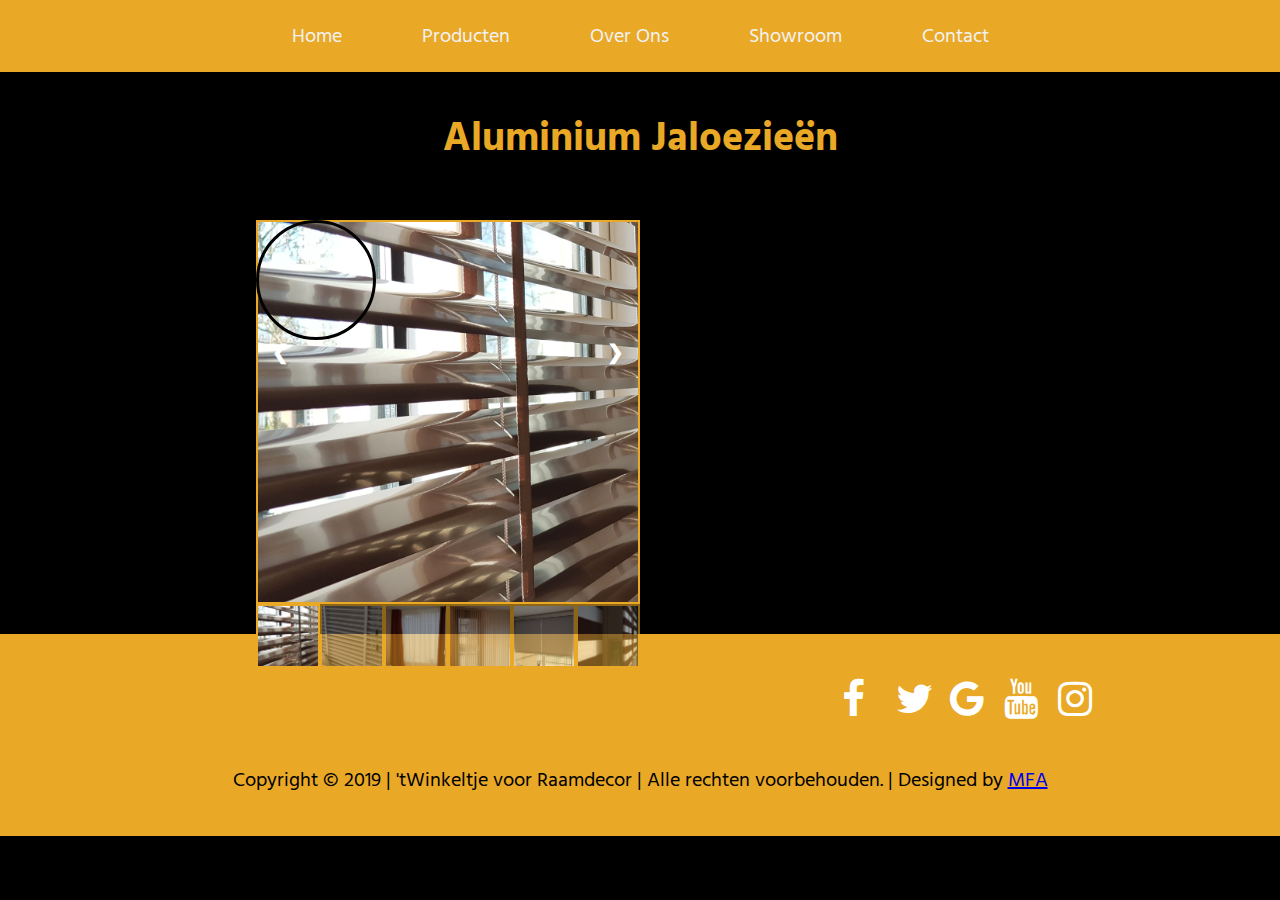
==== producten.html @ 0f5f35f3 "Update producten.html" ====
<!DOCTYPE html>
<html lang="nl">
<head>
  
  <meta charset="UTF-8" />
  <meta name="viewport" content="width=device-width, initial-scale=1">
  <meta name="keywords" content="twinkeltje, gordijnen, jaloezieen, raamdecor, raamdecoratie,">
  <meta name="description" content="Wij zijn een bedrijf met vele jaren ervaring in alle soorten raamdecoratie! Kom en bezoek onze showroom. Adres Ridderhof 86, 2981 ET te Ridderkerk">
  <!-- 
  <meta http-equiv=“Pragma” content=”no-cache”>
  <meta http-equiv=“Expires” content=”-1″>
  <meta http-equiv=“CACHE-CONTROL” content=”NO-CACHE”>
  -->
  <title>Producten |'tWinkeltje voor Raamdecor</title>
  <link href="https://fonts.googleapis.com/css?family=Coiny|Hind+Siliguri" rel="stylesheet">
  <link rel="stylesheet" href="producten.css">
  <link rel="stylesheet" href="https://cdnjs.cloudflare.com/ajax/libs/font-awesome/4.7.0/css/font-awesome.min.css">

</head>

  <body>
  
    <script>
    function scrollB() {
      document.documentElement.style.scrollBehavior = "smooth";
    }
    </script>
  
  <header>
    <nav id="nav-container" class="topnav">
      
      <div id="button-container">
        <a href="https://purificateur.github.io/index.html#home" onclick="scrollB()">Home</a>
        <a href="https://purificateur.github.io/index.html#product-section" onclick="scrollB()">Producten</a>
        <a href="https://purificateur.github.io/index.html#about-section"  onclick="scrollB()">Over Ons</a>
        <a href="https://purificateur.github.io/index.html#showroom-section"  onclick="scrollB()">Showroom</a>
        <a href="" onclick="scrollB()">Contact</a>
        <a href="javascript:void(0);" class="icon" onclick="navResponse()">
        <i class="fa fa-bars"></i></a>
      </div>
      <script>
          function navResponse() {
            var x = document.getElementById("nav-container");
            if (x.className === "topnav") {
              x.className += " responsive";
            } else {
              x.className = "topnav";
            } 
          }
      </script>
      <!-- <script>        IPTAL ETTIM DUZELTILECEK
        window.onscroll = function() {navScroll()};

        var navbar = document.getElementById("nav-container");
        var sticky = navbar.offsetTop;

        function navScroll() {
          if (window.pageYOffset >= sticky) {
            navbar.classList.add("sticky")
          } else {
            navbar.classList.remove("sticky");
          }
        }
    </script> -->
    </nav>
    
    </header>
    
    <a onclick="topFunction()" id="to-top-btn" title="Go to top"><i class="fa fa-angle-up"></i></a>
    <script>
      // When the user scrolls down 20px from the top of the document, show the button
      window.onscroll = function() {scrollFunction()};

      function scrollFunction() {
        if (document.body.scrollTop > 20 || document.documentElement.scrollTop > 20) {
          document.getElementById("to-top-btn").style.display = "block";
        } else {
          document.getElementById("to-top-btn").style.display = "none";
        }
      }

      // When the user clicks on the button, scroll to the top of the document
      function topFunction() {
        document.body.scrollTop = 0;
        document.documentElement.scrollTop = 0;
      }
    </script>
    <!-- ------------------------------------------------------------------------------------------------------------------------------------------------- -->
    <section id="main-product">
      <h2>Aluminium Jaloezieën</h2>
        <div class="main-container">
          <div class="mainSlides">
            <div class="main-numbertext">1 / 6</div>
            <img id="myimage" src="metal-jlz.jpg" style="width:100%">
          </div>

          <div class="mainSlides">
            <div class="main-numbertext">2 / 6</div>
            <img src="houten-jlz.jpg" style="width:100%">
          </div>

          <div class="mainSlides">
            <div class="main-numbertext">3 / 6</div>
            <img src="vitrages.jpg" style="width:100%">
          </div>

          <div class="mainSlides">
            <div class="main-numbertext">4 / 6</div>
            <img src="lamellen.jpg" style="width:100%">
          </div>

          <div class="mainSlides">
            <div class="main-numbertext">5 / 6</div>
            <img src="rolgordijnen.jpg" style="width:100%">
          </div>

          <div class="mainSlides">
            <div class="main-numbertext">6 / 6</div>
            <img src="duorolgordijnen.jpg" style="width:100%">
          </div>

          <a class="main-prev" onclick="plusSlides(-1)">❮</a>
          <a class="main-next" onclick="plusSlides(1)">❯</a>

          <div class="main-row">
            <div class="main-column">
              <img class="main-demo main-cursor" src="metal-jlz.jpg" style="width:100%" onclick="currentSlide(1)" alt="The Woods">
            </div>
            <div class="main-column">
              <img class="main-demo main-cursor" src="houten-jlz.jpg" style="width:100%" onclick="currentSlide(2)" alt="Cinque Terre">
            </div>
            <div class="main-column">
              <img class="main-demo main-cursor" src="vitrages.jpg" style="width:100%" onclick="currentSlide(3)" alt="Mountains and fjords">
            </div>
            <div class="main-column">
              <img class="main-demo main-cursor" src="lamellen.jpg" style="width:100%" onclick="currentSlide(4)" alt="Northern Lights">
            </div>
            <div class="main-column">
              <img class="main-demo main-cursor" src="rolgordijnen.jpg" style="width:100%" onclick="currentSlide(5)" alt="Nature and sunrise">
            </div>    
            <div class="main-column">
              <img class="main-demo main-cursor" src="duorolgordijnen.jpg" style="width:100%" onclick="currentSlide(6)" alt="Snowy Mountains">
            </div>
          </div>
        </div>

        <script>
        var slideIndex = 1;
        showSlides(slideIndex);

        function plusSlides(n) {
          showSlides(slideIndex += n);
        }

        function currentSlide(n) {
          showSlides(slideIndex = n);
        }

        function showSlides(n) {
          var i;
          var slides = document.getElementsByClassName("mainSlides");
          var dots = document.getElementsByClassName("main-demo");
          if (n > slides.length) {slideIndex = 1}
          if (n < 1) {slideIndex = slides.length}
          for (i = 0; i < slides.length; i++) {
              slides[i].style.display = "none";
          }
          for (i = 0; i < dots.length; i++) {
              dots[i].className = dots[i].className.replace(" main-active", "");
          }
          slides[slideIndex-1].style.display = "block";
          dots[slideIndex-1].className += " main-active";
          captionText.innerHTML = dots[slideIndex-1].alt;
        }
        </script>
        <script>
          function magnify(imgID, zoom) {
            var img, glass, w, h, bw;
            img = document.getElementById(imgID);
            /*create magnifier glass:*/
            glass = document.createElement("DIV");
            glass.setAttribute("class", "img-magnifier-glass");
            glass.setAttribute("id", "buyutec");
            /*insert magnifier glass:*/
            img.parentElement.insertBefore(glass, img);
            /*set background properties for the magnifier glass:*/
            glass.style.backgroundImage = "url('" + img.src + "')";
            glass.style.backgroundRepeat = "no-repeat";
            glass.style.backgroundSize = (img.width * zoom) + "px " + (img.height * zoom) + "px";
            bw = 3;
            w = glass.offsetWidth / 2;
            h = glass.offsetHeight / 2;
            /*execute a function when someone moves the magnifier glass over the image:*/
            glass.addEventListener("mousemove", moveMagnifier);
            img.addEventListener("mousemove", moveMagnifier);
            /*and also for touch screens:*/
            glass.addEventListener("touchmove", moveMagnifier);
            img.addEventListener("touchmove", moveMagnifier);
            function moveMagnifier(e) {
              var pos, x, y;
              var buyutec = document.getElementById("buyutec");
              /*prevent any other actions that may occur when moving over the image*/
              e.preventDefault();
              /*get the cursor's x and y positions:*/
              pos = getCursorPos(e);
              x = pos.x;
              y = pos.y;
              /*prevent the magnifier glass from being positioned outside the image:*/
              if (x > img.width - (w / zoom)) {x = img.width - (w / zoom); buyutec.style.display = "none";}
              else {buyutec.style.display = "block";}
              if (x < w / zoom) {buyutec.style.display = "none";}
              if (y > img.height - (h / zoom)) {y = img.height - (h / zoom); buyutec.style.display = "none";}
              if (y < h / zoom) {buyutec.style.display = "none";}
              /*set the position of the magnifier glass:*/
              glass.style.left = (x - w) + "px";
              glass.style.top = (y - h) + "px";
              /*display what the magnifier glass "sees":*/
              glass.style.backgroundPosition = "-" + ((x * zoom) - w + bw) + "px -" + ((y * zoom) - h + bw) + "px";
            }
            function getCursorPos(e) {
              var a, x = 0, y = 0;
              e = e || window.event;
              /*get the x and y positions of the image:*/
              a = img.getBoundingClientRect();
              /*calculate the cursor's x and y coordinates, relative to the image:*/
              x = e.pageX - a.left;
              y = e.pageY - a.top;
              /*consider any page scrolling:*/
              x = x - window.pageXOffset;
              y = y - window.pageYOffset;
              return {x : x, y : y};
            }
          }
          </script>
          <script>
          /* Initiate Magnify Function
          with the id of the image, and the strength of the magnifier glass:*/
          magnify("myimage", 3);
          </script>
     </section> 
    <!-- ------------------------------------------------------------------------------------------------------------------------------------------------- -->  
    <footer id="footer">
      <div id="social-container">
        <a href="https://www.facebook.com/twinkeltjevoorraamdecor" class="fa fa-facebook" target="_blank"></a>
        <a href="https://twitter.com/raamdecor" class="fa fa-twitter" target="_blank"></a>
        <a href="https://www.google.com/maps/contrib/107599735070266844339/photos/@51.8694377,4.6002195,16z/data=!4m3!8m2!3m1!1e1" class="fa fa-google" target="_blank"></a>
        <a href="#" class="fa fa-youtube"></a>
        <a href="https://www.instagram.com/twinkeltje.raamdecor/" class="fa fa-instagram" target="_blank"></a>
      </div>
      
      <div id="copyright">
        <p>Copyright © 2019 | 'tWinkeltje voor Raamdecor |  Alle rechten voorbehouden. | Designed by <a href="https://www.instagram.com/mfapurificateur/" target="_blank">MFA</a></p>
      </div>
    </footer> 
  
  
</body>
</html>
---- producten.css ----
html {
  scroll-behavior: smooth;
}
body {
  margin: 0;
  background: black;
}

* {
  box-sizing: border-box;
}



.topnav {
  overflow: hidden;
  background-color: #e9a825;
  display: flex;
  z-index: 3;
  box-shadow: 0 5px 0 rgba(0, 0, 0, 0.2);

  }
    #button-container {
      margin: auto;
    }

    .topnav a {
      display: block;
      color: #f2f2f2;
      float: left;
      -webkit-transition-duration: 0.4s;
      transition-duration: 0.4s;
      text-align: center;
      padding: 20px 40px;
      text-decoration: none;
      font-family: 'Hind Siliguri', sans-serif;
      font-size: 20px;
    }

    .topnav a:hover {
      color: black;
    }

    .topnav .icon {
      display: none;
    }
    .sticky {
      position: fixed;
      top: 0;
      width: 100%;
    }

  #to-top-btn {
  display: none;
  position: fixed;
  bottom: 20px;
  right: 30px;
  z-index: 99;
  font-size: 18px;
  border: 1px solid rgba(233, 168, 37, 0.5);
  outline: none;
  background-color: rgba(0,0,0,0.5);
  color: white;
  cursor: pointer;
  padding: 10px;
  border-radius: 4px;
}

    #to-top-btn:hover {
      background-color: #555;
    }


#footer {
  background-color: #e9a825;
  padding: 20px;
}
    #social-container {
      text-align: center;
}
   #footer .fa {
    padding: 20px;
    font-size: 40px;
    width: 30px;
    margin: 5px 5px;
    text-align: center;
    text-decoration: none;
    color: white;
  }

    #footer .fa:hover {
        opacity: 0.7;
    }

  #copyright {
   font-family: 'Hind Siliguri', sans-serif;
   width: 100%;
   font-size: 20px;
   text-align: center; 
  }

@media screen and (max-width: 800px) {
  
  .topnav {
    display: block;
  }
  .topnav a:not(:first-child) {display: none;}
  .topnav a.icon {
    float: right;
    display: inline;
  }
  .topnav.responsive {position: relative;}
  .topnav.responsive .icon {
    position: absolute;
    right: 0;
    top: 0;
  }
  .topnav.responsive a {
    float: none;
    display: block;
    text-align: left;
  }
}

@media screen and (max-width: 760px) {
  
    #footer .fa {
    font-size: 30px;
  }
    #copyright {
   font-size: 4vw;
  }
}

/*------------------------------------------------------------------------------------------------------------------------------------------------*/

#main-product h2 {
font-family: 'Hind Siliguri', sans-serif;
font-size: 40px;
text-align: center;
margin-bottom: 50px;
color: #e9a825;
}

.main-container img {
  vertical-align: middle;
  border: 2px solid #e9a825;
}

/* Position the image container (needed to position the left and right arrows) */
.main-container {
  position: relative;
  height: 30vw;
  width: 30vw;
  margin: 30px 30px 30px 20vw;
}

/* Hide the images by default */
.mainSlides {
  display: none;
}

/* Add a pointer when hovering over the thumbnail images */
.main-cursor {
  cursor: pointer;
}

/* Next & previous buttons */
.main-prev,
.main-next {
  cursor: pointer;
  position: absolute;
  top: 40%;
  width: auto;
  padding: 16px;
  margin-top: -50px;
  color: white;
  font-weight: bold;
  font-size: 20px;
  border-radius: 0 3px 3px 0;
  user-select: none;
  -webkit-user-select: none;
}

/* Position the "next button" to the right */
.main-next {
  right: 0;
  border-radius: 3px 0 0 3px;
}

/* On hover, add a black background color with a little bit see-through */
.main-prev:hover,
.main-next:hover {
  background-color: rgba(0, 0, 0, 0.8);
}

/* Number text (1/3 etc) */
.main-numbertext {
  color: #f2f2f2;
  font-size: 12px;
  padding: 8px 12px;
  position: absolute;
  top: 0;
}

.main-row:after {
  content: "";
  display: table;
  clear: both;
}

/* Six columns side by side */
.main-column {
  float: left;
  width: 16.66%;
}

/* Add a transparency effect for thumnbail images */
.main-demo {
  opacity: 0.6;
}

.main-active,
.main-demo:hover {
  opacity: 1;
}
.img-magnifier-container {
  position:relative;
}

.img-magnifier-glass {
  position: absolute;
  border: 3px solid #000;
  border-radius: 50%;
  cursor: none;
  /*Set the size of the magnifier glass:*/
  width: 120px;
  height: 120px;
}














@media only screen and (max-width: 900px) {
  
  .main-container {
  height: 60vw;
  width: 60vw;
  }

}
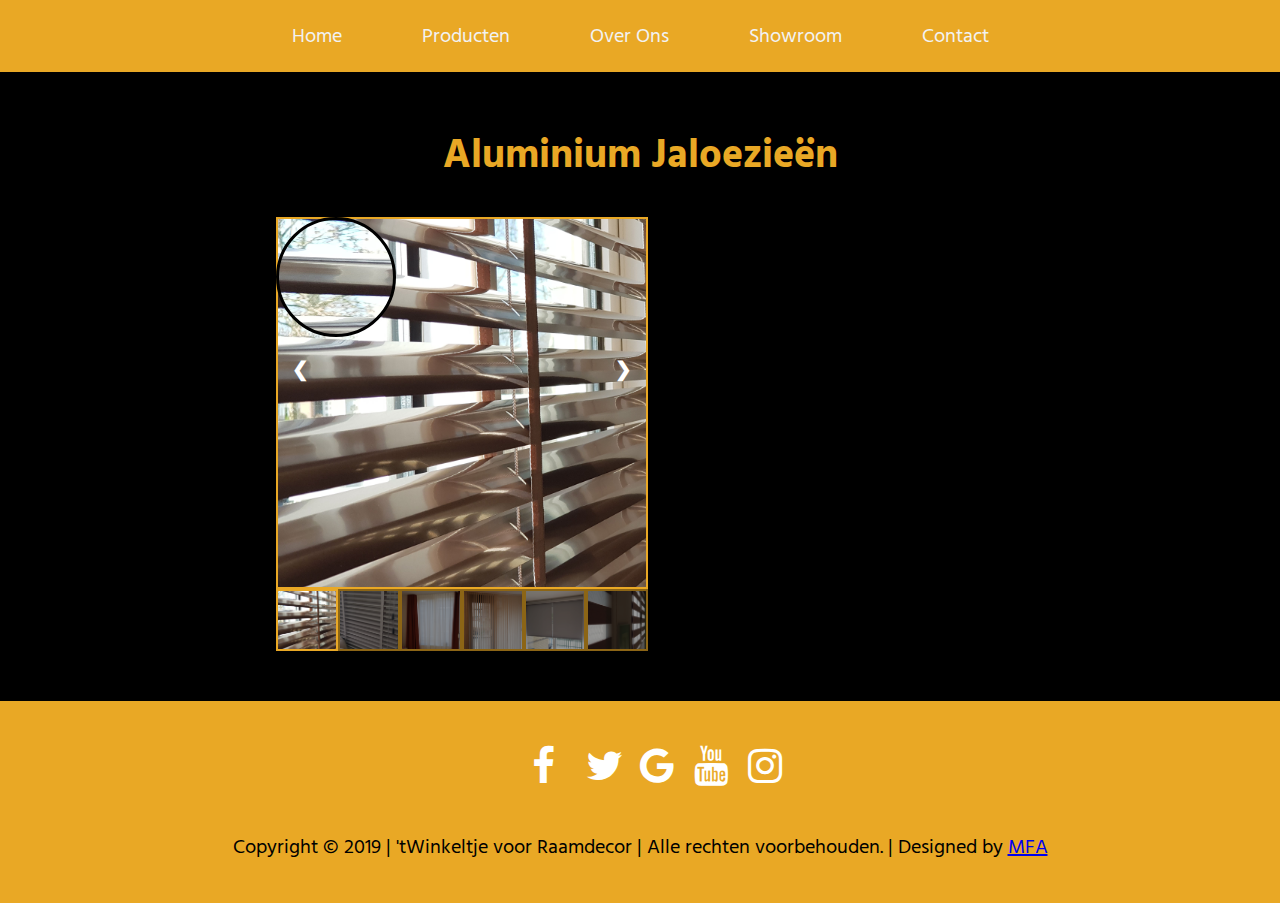
==== commit 1bff1b1a: "Update producten.html" ====
--- a/producten.html
+++ b/producten.html
@@ -235,7 +235,7 @@
           <script>
           /* Initiate Magnify Function
           with the id of the image, and the strength of the magnifier glass:*/
-          magnify("myimage", 3);
+          magnify("myimage", 2);
           </script>
      </section> 
     <!-- ------------------------------------------------------------------------------------------------------------------------------------------------- -->  
--- a/producten.css
+++ b/producten.css
@@ -133,12 +133,14 @@
 }
 
 /*------------------------------------------------------------------------------------------------------------------------------------------------*/
-
+#main-product {
+  padding: 20px;
+}
 #main-product h2 {
 font-family: 'Hind Siliguri', sans-serif;
 font-size: 40px;
 text-align: center;
-margin-bottom: 50px;
+margin: 30px 30px 30px 30px;
 color: #e9a825;
 }
 
@@ -150,8 +152,8 @@
 /* Position the image container (needed to position the left and right arrows) */
 .main-container {
   position: relative;
-  height: 30vw;
-  width: 30vw;
+  height: auto;
+  width: 30%;
   margin: 30px 30px 30px 20vw;
 }
 
@@ -233,7 +235,6 @@
   border: 3px solid #000;
   border-radius: 50%;
   cursor: none;
-  /*Set the size of the magnifier glass:*/
   width: 120px;
   height: 120px;
 }
@@ -254,8 +255,14 @@
 @media only screen and (max-width: 900px) {
   
   .main-container {
-  height: 60vw;
-  width: 60vw;
-  }
+  height: auto;
+  width: 80%;
+  margin: auto;
+  }
+  .img-magnifier-glass {
+  border: none;
+  width: 0;
+  height: 0;
+}
 
 }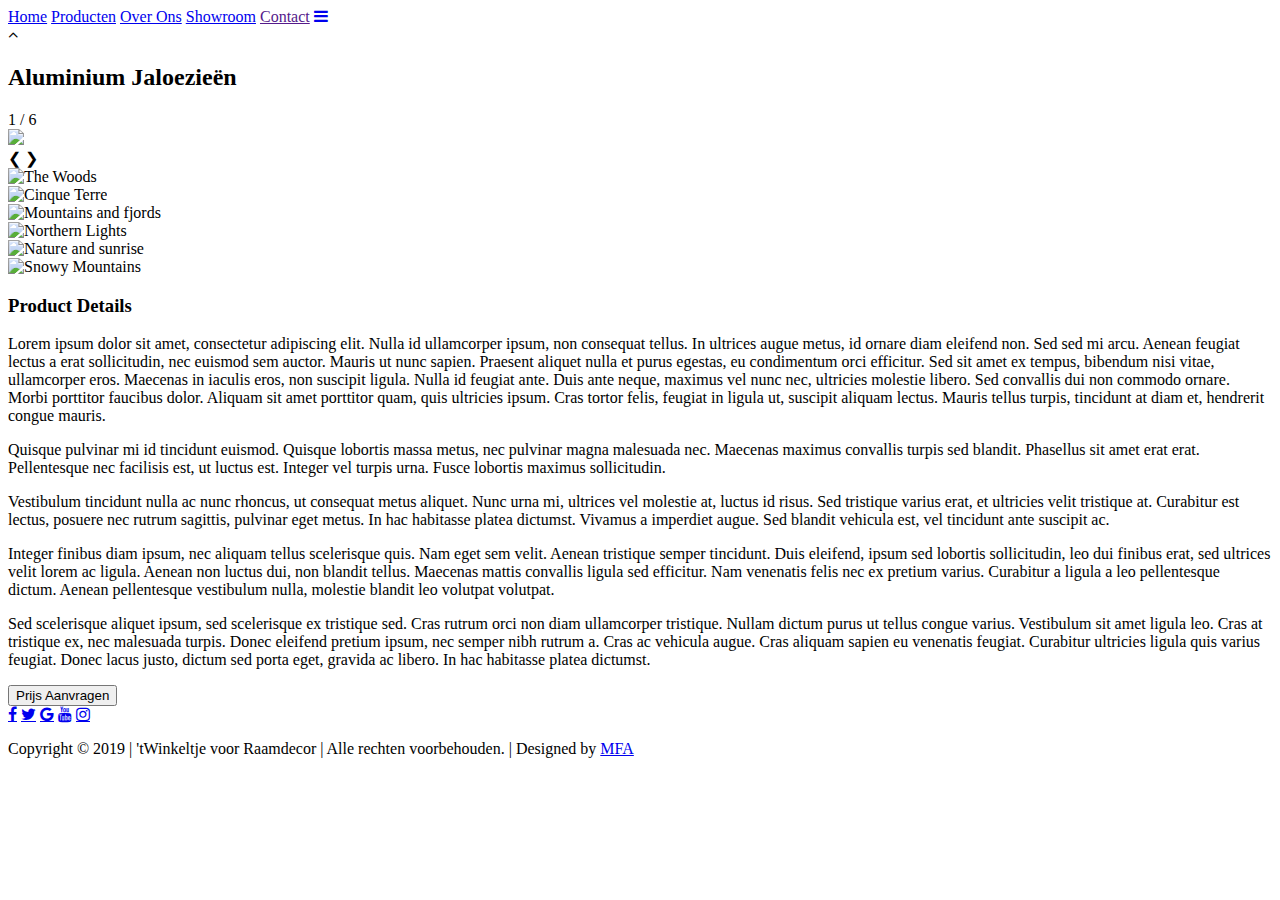
==== commit d873102f: "Add files via upload" ====
--- a/producten.html
+++ b/producten.html
@@ -13,7 +13,7 @@
   -->
   <title>Producten |'tWinkeltje voor Raamdecor</title>
   <link href="https://fonts.googleapis.com/css?family=Coiny|Hind+Siliguri" rel="stylesheet">
-  <link rel="stylesheet" href="producten.css">
+  <link rel="stylesheet" href="styles/producten.css">
   <link rel="stylesheet" href="https://cdnjs.cloudflare.com/ajax/libs/font-awesome/4.7.0/css/font-awesome.min.css">
 
 </head>
@@ -86,158 +86,182 @@
       }
     </script>
     <!-- ------------------------------------------------------------------------------------------------------------------------------------------------- -->
-    <section id="main-product">
-      <h2>Aluminium Jaloezieën</h2>
-        <div class="main-container">
-          <div class="mainSlides">
-            <div class="main-numbertext">1 / 6</div>
-            <img id="myimage" src="metal-jlz.jpg" style="width:100%">
-          </div>
-
-          <div class="mainSlides">
-            <div class="main-numbertext">2 / 6</div>
-            <img src="houten-jlz.jpg" style="width:100%">
-          </div>
-
-          <div class="mainSlides">
-            <div class="main-numbertext">3 / 6</div>
-            <img src="vitrages.jpg" style="width:100%">
-          </div>
-
-          <div class="mainSlides">
-            <div class="main-numbertext">4 / 6</div>
-            <img src="lamellen.jpg" style="width:100%">
-          </div>
-
-          <div class="mainSlides">
-            <div class="main-numbertext">5 / 6</div>
-            <img src="rolgordijnen.jpg" style="width:100%">
-          </div>
-
-          <div class="mainSlides">
-            <div class="main-numbertext">6 / 6</div>
-            <img src="duorolgordijnen.jpg" style="width:100%">
-          </div>
-
-          <a class="main-prev" onclick="plusSlides(-1)">❮</a>
-          <a class="main-next" onclick="plusSlides(1)">❯</a>
-
-          <div class="main-row">
-            <div class="main-column">
-              <img class="main-demo main-cursor" src="metal-jlz.jpg" style="width:100%" onclick="currentSlide(1)" alt="The Woods">
+    <main>
+     <h2 id="product-header">Aluminium Jaloezieën</h2>
+         <div id="product-wrapper"> 
+          <section id="main-product">
+             <div class="main-container">
+                <div class="mainSlides">
+                  <div class="main-numbertext">1 / 6</div>
+                  <img id="myimage" src="https://www.zonweringvoordelig.nl/write/afbeeldingen1/producten/luxaflex-houten-jaloezieen/Houten%20Jaloezie%201___Source.jpg" style="width:100%">
+                </div>
+
+                <div class="mainSlides">
+                  <div class="main-numbertext">2 / 6</div>
+                  <img src="https://www.zonweringvoordelig.nl/write/afbeeldingen1/producten/luxaflex-houten-jaloezieen/Houten%20Jaloezie%201___Source.jpg" style="width:100%">
+                </div>
+
+                <div class="mainSlides">
+                  <div class="main-numbertext">3 / 6</div>
+                  <img src="https://www.zonweringvoordelig.nl/write/afbeeldingen1/producten/luxaflex-houten-jaloezieen/Houten%20Jaloezie%201___Source.jpg" style="width:100%">
+                </div>
+
+                <div class="mainSlides">
+                  <div class="main-numbertext">4 / 6</div>
+                  <img src="https://www.zonweringvoordelig.nl/write/afbeeldingen1/producten/luxaflex-houten-jaloezieen/Houten%20Jaloezie%201___Source.jpg" style="width:100%">
+                </div>
+
+                <div class="mainSlides">
+                  <div class="main-numbertext">5 / 6</div>
+                  <img src="https://www.zonweringvoordelig.nl/write/afbeeldingen1/producten/luxaflex-houten-jaloezieen/Houten%20Jaloezie%201___Source.jpg" style="width:100%">
+                </div>
+
+                <div class="mainSlides">
+                  <div class="main-numbertext">6 / 6</div>
+                  <img src="https://www.zonweringvoordelig.nl/write/afbeeldingen1/producten/luxaflex-houten-jaloezieen/Houten%20Jaloezie%201___Source.jpg" style="width:100%">
+                </div>
+
+                <a class="main-prev" onclick="plusSlides(-1)">❮</a>
+                <a class="main-next" onclick="plusSlides(1)">❯</a>
+
+                <div class="main-row">
+                  <div class="main-column">
+                    <img class="main-demo main-cursor" src="https://www.zonweringvoordelig.nl/write/afbeeldingen1/producten/luxaflex-houten-jaloezieen/Houten%20Jaloezie%201___Source.jpg" style="width:100%" onclick="currentSlide(1)" alt="The Woods">
+                  </div>
+                  <div class="main-column">
+                    <img class="main-demo main-cursor" src="https://www.zonweringvoordelig.nl/write/afbeeldingen1/producten/luxaflex-houten-jaloezieen/Houten%20Jaloezie%201___Source.jpg" style="width:100%" onclick="currentSlide(2)" alt="Cinque Terre">
+                  </div>
+                  <div class="main-column">
+                    <img class="main-demo main-cursor" src="https://www.zonweringvoordelig.nl/write/afbeeldingen1/producten/luxaflex-houten-jaloezieen/Houten%20Jaloezie%201___Source.jpg" style="width:100%" onclick="currentSlide(3)" alt="Mountains and fjords">
+                  </div>
+                  <div class="main-column">
+                    <img class="main-demo main-cursor" src="https://www.zonweringvoordelig.nl/write/afbeeldingen1/producten/luxaflex-houten-jaloezieen/Houten%20Jaloezie%201___Source.jpg" style="width:100%" onclick="currentSlide(4)" alt="Northern Lights">
+                  </div>
+                  <div class="main-column">
+                    <img class="main-demo main-cursor" src="https://www.zonweringvoordelig.nl/write/afbeeldingen1/producten/luxaflex-houten-jaloezieen/Houten%20Jaloezie%201___Source.jpg" style="width:100%" onclick="currentSlide(5)" alt="Nature and sunrise">
+                  </div>    
+                  <div class="main-column">
+                    <img class="main-demo main-cursor" src="https://www.zonweringvoordelig.nl/write/afbeeldingen1/producten/luxaflex-houten-jaloezieen/Houten%20Jaloezie%201___Source.jpg" style="width:100%" onclick="currentSlide(6)" alt="Snowy Mountains">
+                  </div>
+                </div>
+              </div>
+
+              <script>
+              var slideIndex = 1;
+              showSlides(slideIndex);
+
+              function plusSlides(n) {
+                showSlides(slideIndex += n);
+              }
+
+              function currentSlide(n) {
+                showSlides(slideIndex = n);
+              }
+
+              function showSlides(n) {
+                var i;
+                var slides = document.getElementsByClassName("mainSlides");
+                var dots = document.getElementsByClassName("main-demo");
+                if (n > slides.length) {slideIndex = 1}
+                if (n < 1) {slideIndex = slides.length}
+                for (i = 0; i < slides.length; i++) {
+                    slides[i].style.display = "none";
+                }
+                for (i = 0; i < dots.length; i++) {
+                    dots[i].className = dots[i].className.replace(" main-active", "");
+                }
+                slides[slideIndex-1].style.display = "block";
+                dots[slideIndex-1].className += " main-active";
+                captionText.innerHTML = dots[slideIndex-1].alt;
+              }
+              </script>
+              <!-- <script>
+                function magnify(imgID, zoom) {
+                  var img, glass, w, h, bw;
+                  img = document.getElementById(imgID);
+                  /*create magnifier glass:*/
+                  glass = document.createElement("DIV");
+                  glass.setAttribute("class", "img-magnifier-glass");
+                  glass.setAttribute("id", "buyutec");
+                  /*insert magnifier glass:*/
+                  img.parentElement.insertBefore(glass, img);
+                  /*set background properties for the magnifier glass:*/
+                  glass.style.backgroundImage = "url('" + img.src + "')";
+                  glass.style.backgroundRepeat = "no-repeat";
+                  glass.style.backgroundSize = (img.width * zoom) + "px " + (img.height * zoom) + "px";
+                  bw = 3;
+                  w = glass.offsetWidth / 2;
+                  h = glass.offsetHeight / 2;
+                  /*execute a function when someone moves the magnifier glass over the image:*/
+                  glass.addEventListener("mousemove", moveMagnifier);
+                  img.addEventListener("mousemove", moveMagnifier);
+                  /*and also for touch screens:*/
+                  glass.addEventListener("touchmove", moveMagnifier);
+                  img.addEventListener("touchmove", moveMagnifier);
+                  function moveMagnifier(e) {
+                    var pos, x, y;
+                    var buyutec = document.getElementById("buyutec");
+                    /*prevent any other actions that may occur when moving over the image*/
+                    e.preventDefault();
+                    /*get the cursor's x and y positions:*/
+                    pos = getCursorPos(e);
+                    x = pos.x;
+                    y = pos.y;
+                    /*prevent the magnifier glass from being positioned outside the image:*/
+                    if (x > img.width - (w / zoom)) {x = img.width - (w / zoom); buyutec.style.display = "none";}
+                    else {buyutec.style.display = "block";}
+                    if (x < w / zoom) {buyutec.style.display = "none";}
+                    if (y > img.height - (h / zoom)) {y = img.height - (h / zoom); buyutec.style.display = "none";}
+                    if (y < h / zoom) {buyutec.style.display = "none";}
+                    /*set the position of the magnifier glass:*/
+                    glass.style.left = (x - w) + "px";
+                    glass.style.top = (y - h) + "px";
+                    /*display what the magnifier glass "sees":*/
+                    glass.style.backgroundPosition = "-" + ((x * zoom) - w + bw) + "px -" + ((y * zoom) - h + bw) + "px";
+                  }
+                  function getCursorPos(e) {
+                    var a, x = 0, y = 0;
+                    e = e || window.event;
+                    /*get the x and y positions of the image:*/
+                    a = img.getBoundingClientRect();
+                    /*calculate the cursor's x and y coordinates, relative to the image:*/
+                    x = e.pageX - a.left;
+                    y = e.pageY - a.top;
+                    /*consider any page scrolling:*/
+                    x = x - window.pageXOffset;
+                    y = y - window.pageYOffset;
+                    return {x : x, y : y};
+                  }
+                }
+                </script>
+                <script>
+                /* Initiate Magnify Function
+                with the id of the image, and the strength of the magnifier glass:*/
+                magnify("myimage", 2);
+                </script> -->
+           </section> 
+
+
+          <section id="details-section">
+            <h3 id="details-header">Product Details</h3>
+
+            <p class="details-text">Lorem ipsum dolor sit amet, consectetur adipiscing elit. Nulla id ullamcorper ipsum, non consequat tellus. In ultrices augue metus, id ornare diam eleifend non. Sed sed mi arcu. Aenean feugiat lectus a erat sollicitudin, nec euismod sem auctor. Mauris ut nunc sapien. Praesent aliquet nulla et purus egestas, eu condimentum orci efficitur. Sed sit amet ex tempus, bibendum nisi vitae, ullamcorper eros. Maecenas in iaculis eros, non suscipit ligula. Nulla id feugiat ante. Duis ante neque, maximus vel nunc nec, ultricies molestie libero. Sed convallis dui non commodo ornare. Morbi porttitor faucibus dolor. Aliquam sit amet porttitor quam, quis ultricies ipsum. Cras tortor felis, feugiat in ligula ut, suscipit aliquam lectus. Mauris tellus turpis, tincidunt at diam et, hendrerit congue mauris.</p>
+
+            <p class="details-text">Quisque pulvinar mi id tincidunt euismod. Quisque lobortis massa metus, nec pulvinar magna malesuada nec. Maecenas maximus convallis turpis sed blandit. Phasellus sit amet erat erat. Pellentesque nec facilisis est, ut luctus est. Integer vel turpis urna. Fusce lobortis maximus sollicitudin.</p>
+
+            <p class="details-text">Vestibulum tincidunt nulla ac nunc rhoncus, ut consequat metus aliquet. Nunc urna mi, ultrices vel molestie at, luctus id risus. Sed tristique varius erat, et ultricies velit tristique at. Curabitur est lectus, posuere nec rutrum sagittis, pulvinar eget metus. In hac habitasse platea dictumst. Vivamus a imperdiet augue. Sed blandit vehicula est, vel tincidunt ante suscipit ac.</p>
+
+            <p class="details-text">Integer finibus diam ipsum, nec aliquam tellus scelerisque quis. Nam eget sem velit. Aenean tristique semper tincidunt. Duis eleifend, ipsum sed lobortis sollicitudin, leo dui finibus erat, sed ultrices velit lorem ac ligula. Aenean non luctus dui, non blandit tellus. Maecenas mattis convallis ligula sed efficitur. Nam venenatis felis nec ex pretium varius. Curabitur a ligula a leo pellentesque dictum. Aenean pellentesque vestibulum nulla, molestie blandit leo volutpat volutpat.</p>
+
+            <p class="details-text">Sed scelerisque aliquet ipsum, sed scelerisque ex tristique sed. Cras rutrum orci non diam ullamcorper tristique. Nullam dictum purus ut tellus congue varius. Vestibulum sit amet ligula leo. Cras at tristique ex, nec malesuada turpis. Donec eleifend pretium ipsum, nec semper nibh rutrum a. Cras ac vehicula augue. Cras aliquam sapien eu venenatis feugiat. Curabitur ultricies ligula quis varius feugiat. Donec lacus justo, dictum sed porta eget, gravida ac libero. In hac habitasse platea dictumst.</p>
             </div>
-            <div class="main-column">
-              <img class="main-demo main-cursor" src="houten-jlz.jpg" style="width:100%" onclick="currentSlide(2)" alt="Cinque Terre">
-            </div>
-            <div class="main-column">
-              <img class="main-demo main-cursor" src="vitrages.jpg" style="width:100%" onclick="currentSlide(3)" alt="Mountains and fjords">
-            </div>
-            <div class="main-column">
-              <img class="main-demo main-cursor" src="lamellen.jpg" style="width:100%" onclick="currentSlide(4)" alt="Northern Lights">
-            </div>
-            <div class="main-column">
-              <img class="main-demo main-cursor" src="rolgordijnen.jpg" style="width:100%" onclick="currentSlide(5)" alt="Nature and sunrise">
-            </div>    
-            <div class="main-column">
-              <img class="main-demo main-cursor" src="duorolgordijnen.jpg" style="width:100%" onclick="currentSlide(6)" alt="Snowy Mountains">
-            </div>
-          </div>
-        </div>
-
-        <script>
-        var slideIndex = 1;
-        showSlides(slideIndex);
-
-        function plusSlides(n) {
-          showSlides(slideIndex += n);
-        }
-
-        function currentSlide(n) {
-          showSlides(slideIndex = n);
-        }
-
-        function showSlides(n) {
-          var i;
-          var slides = document.getElementsByClassName("mainSlides");
-          var dots = document.getElementsByClassName("main-demo");
-          if (n > slides.length) {slideIndex = 1}
-          if (n < 1) {slideIndex = slides.length}
-          for (i = 0; i < slides.length; i++) {
-              slides[i].style.display = "none";
-          }
-          for (i = 0; i < dots.length; i++) {
-              dots[i].className = dots[i].className.replace(" main-active", "");
-          }
-          slides[slideIndex-1].style.display = "block";
-          dots[slideIndex-1].className += " main-active";
-          captionText.innerHTML = dots[slideIndex-1].alt;
-        }
-        </script>
-        <script>
-          function magnify(imgID, zoom) {
-            var img, glass, w, h, bw;
-            img = document.getElementById(imgID);
-            /*create magnifier glass:*/
-            glass = document.createElement("DIV");
-            glass.setAttribute("class", "img-magnifier-glass");
-            glass.setAttribute("id", "buyutec");
-            /*insert magnifier glass:*/
-            img.parentElement.insertBefore(glass, img);
-            /*set background properties for the magnifier glass:*/
-            glass.style.backgroundImage = "url('" + img.src + "')";
-            glass.style.backgroundRepeat = "no-repeat";
-            glass.style.backgroundSize = (img.width * zoom) + "px " + (img.height * zoom) + "px";
-            bw = 3;
-            w = glass.offsetWidth / 2;
-            h = glass.offsetHeight / 2;
-            /*execute a function when someone moves the magnifier glass over the image:*/
-            glass.addEventListener("mousemove", moveMagnifier);
-            img.addEventListener("mousemove", moveMagnifier);
-            /*and also for touch screens:*/
-            glass.addEventListener("touchmove", moveMagnifier);
-            img.addEventListener("touchmove", moveMagnifier);
-            function moveMagnifier(e) {
-              var pos, x, y;
-              var buyutec = document.getElementById("buyutec");
-              /*prevent any other actions that may occur when moving over the image*/
-              e.preventDefault();
-              /*get the cursor's x and y positions:*/
-              pos = getCursorPos(e);
-              x = pos.x;
-              y = pos.y;
-              /*prevent the magnifier glass from being positioned outside the image:*/
-              if (x > img.width - (w / zoom)) {x = img.width - (w / zoom); buyutec.style.display = "none";}
-              else {buyutec.style.display = "block";}
-              if (x < w / zoom) {buyutec.style.display = "none";}
-              if (y > img.height - (h / zoom)) {y = img.height - (h / zoom); buyutec.style.display = "none";}
-              if (y < h / zoom) {buyutec.style.display = "none";}
-              /*set the position of the magnifier glass:*/
-              glass.style.left = (x - w) + "px";
-              glass.style.top = (y - h) + "px";
-              /*display what the magnifier glass "sees":*/
-              glass.style.backgroundPosition = "-" + ((x * zoom) - w + bw) + "px -" + ((y * zoom) - h + bw) + "px";
-            }
-            function getCursorPos(e) {
-              var a, x = 0, y = 0;
-              e = e || window.event;
-              /*get the x and y positions of the image:*/
-              a = img.getBoundingClientRect();
-              /*calculate the cursor's x and y coordinates, relative to the image:*/
-              x = e.pageX - a.left;
-              y = e.pageY - a.top;
-              /*consider any page scrolling:*/
-              x = x - window.pageXOffset;
-              y = y - window.pageYOffset;
-              return {x : x, y : y};
-            }
-          }
-          </script>
-          <script>
-          /* Initiate Magnify Function
-          with the id of the image, and the strength of the magnifier glass:*/
-          magnify("myimage", 2);
-          </script>
-     </section> 
+          </section>
+      
+        <button class="price-button">Prijs Aanvragen</button>
+      
+    </main>
+    
+    
     <!-- ------------------------------------------------------------------------------------------------------------------------------------------------- -->  
     <footer id="footer">
       <div id="social-container">
@@ -255,4 +279,4 @@
   
   
 </body>
-</html>
+</html>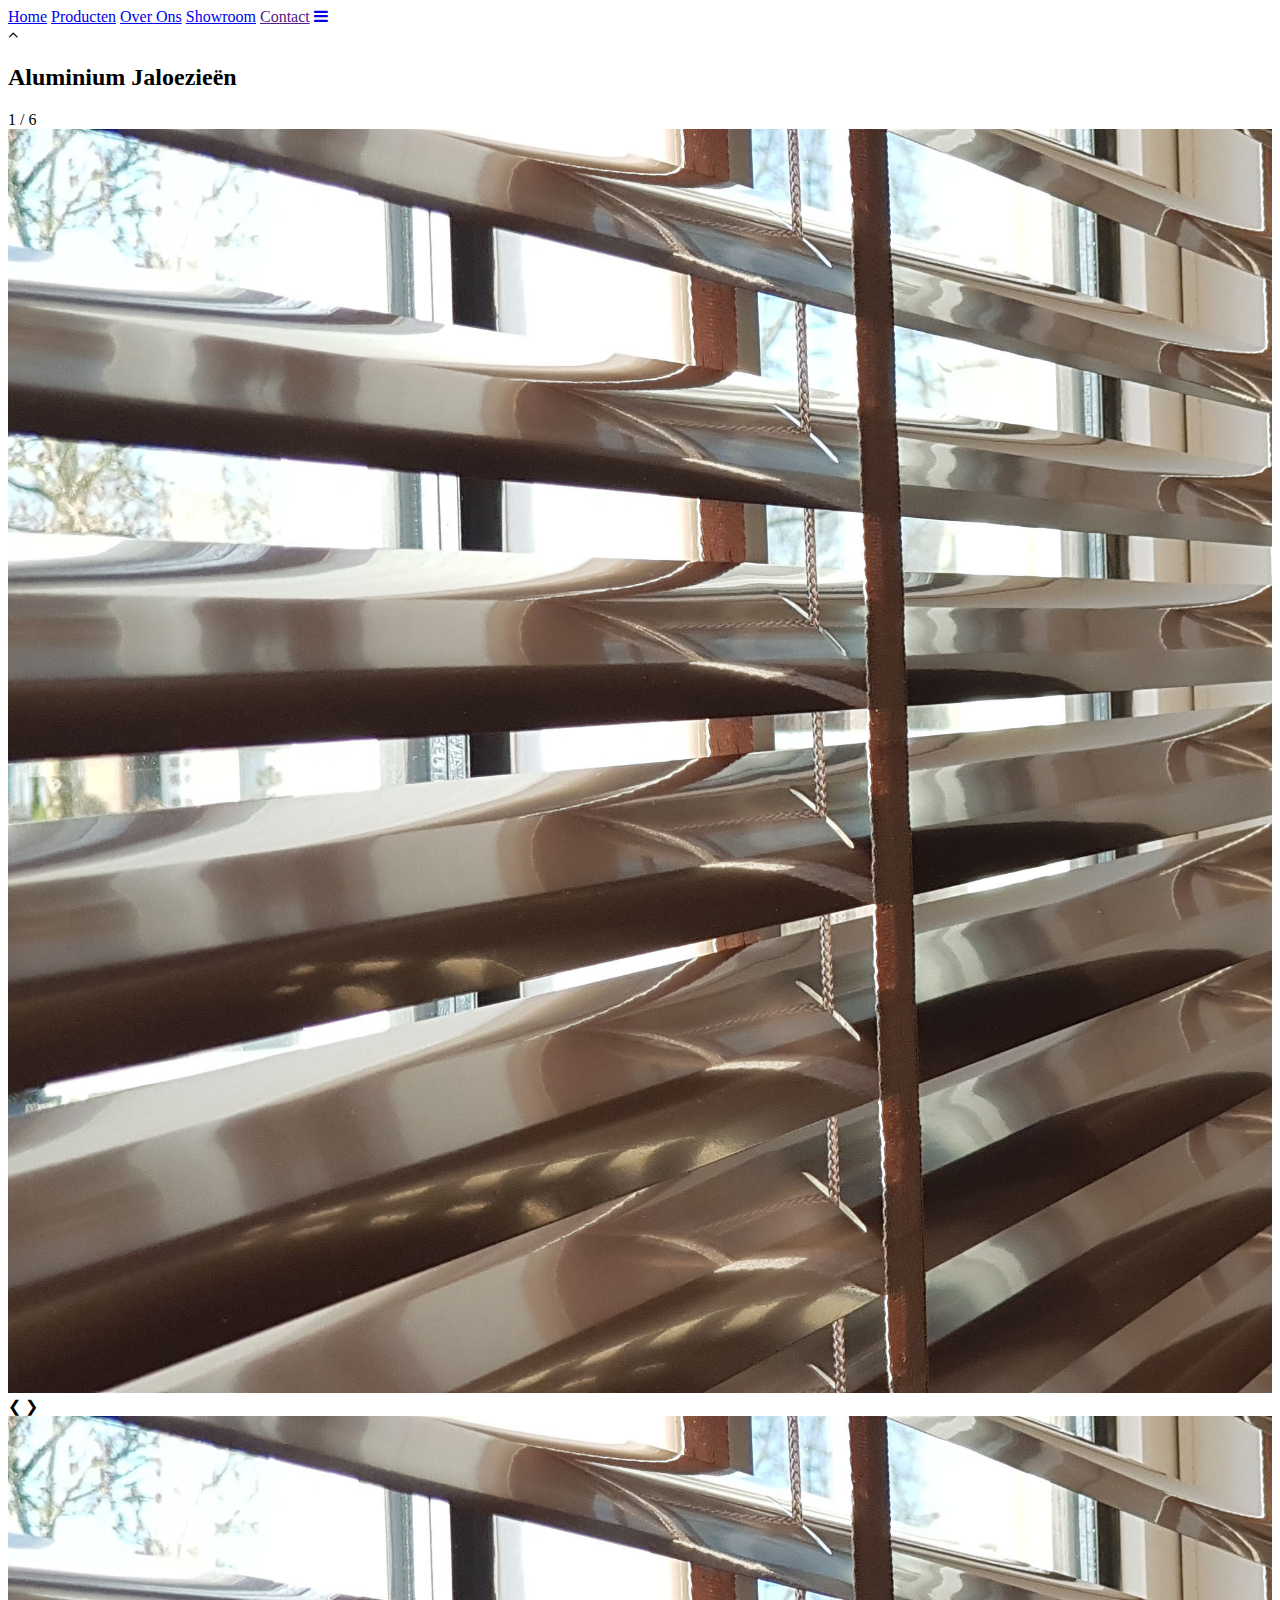
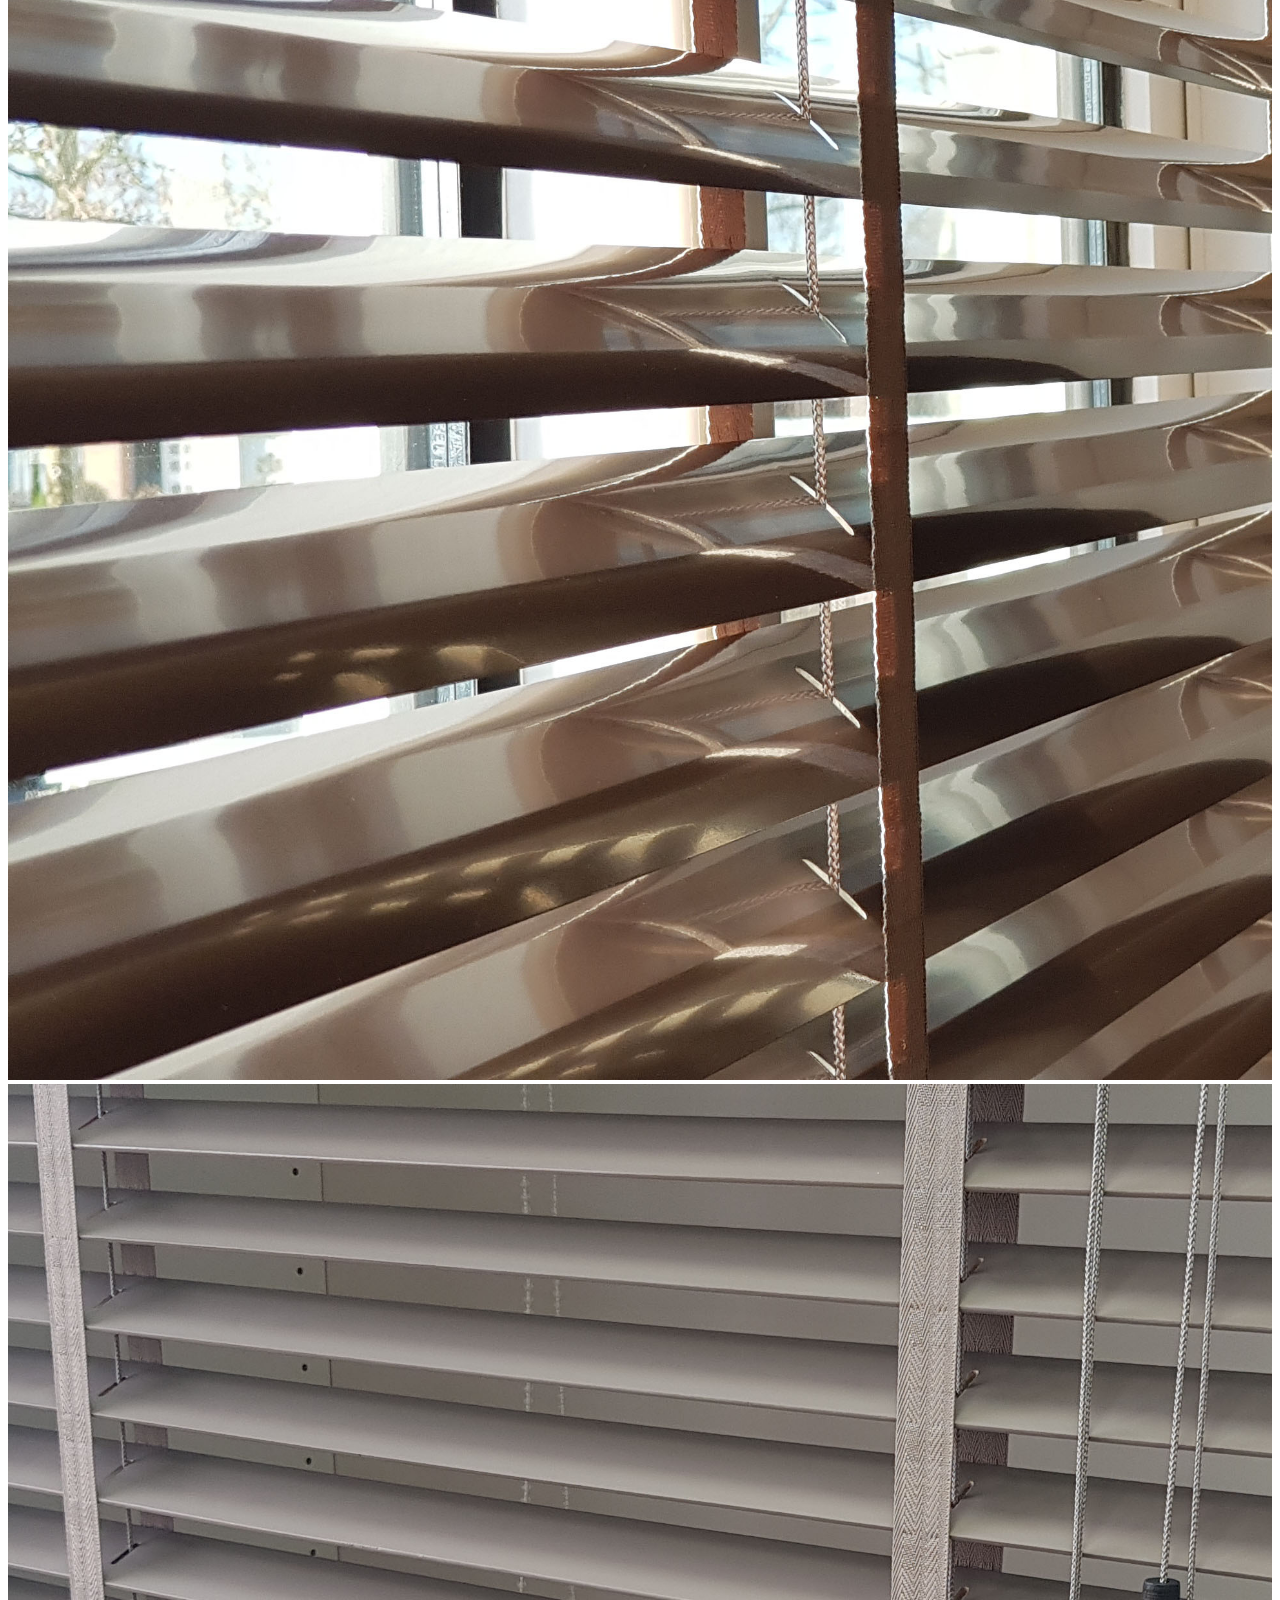
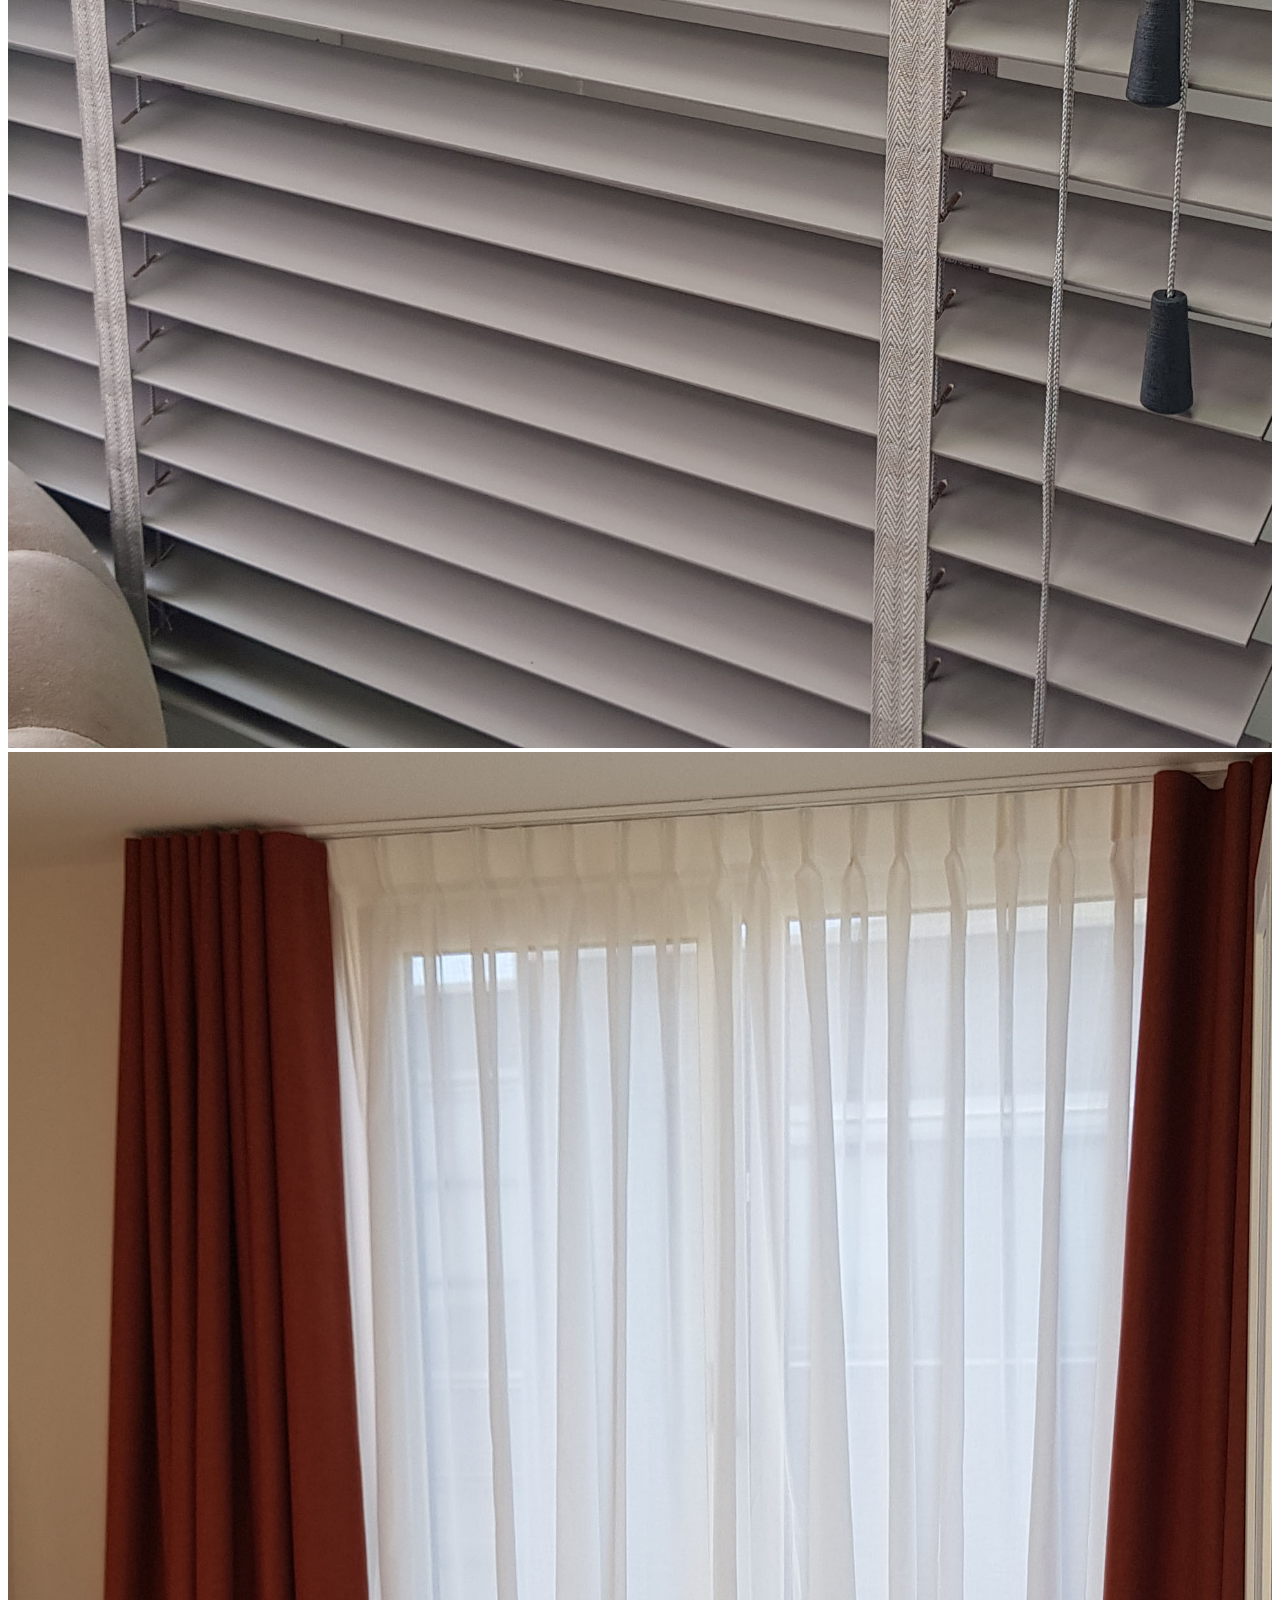
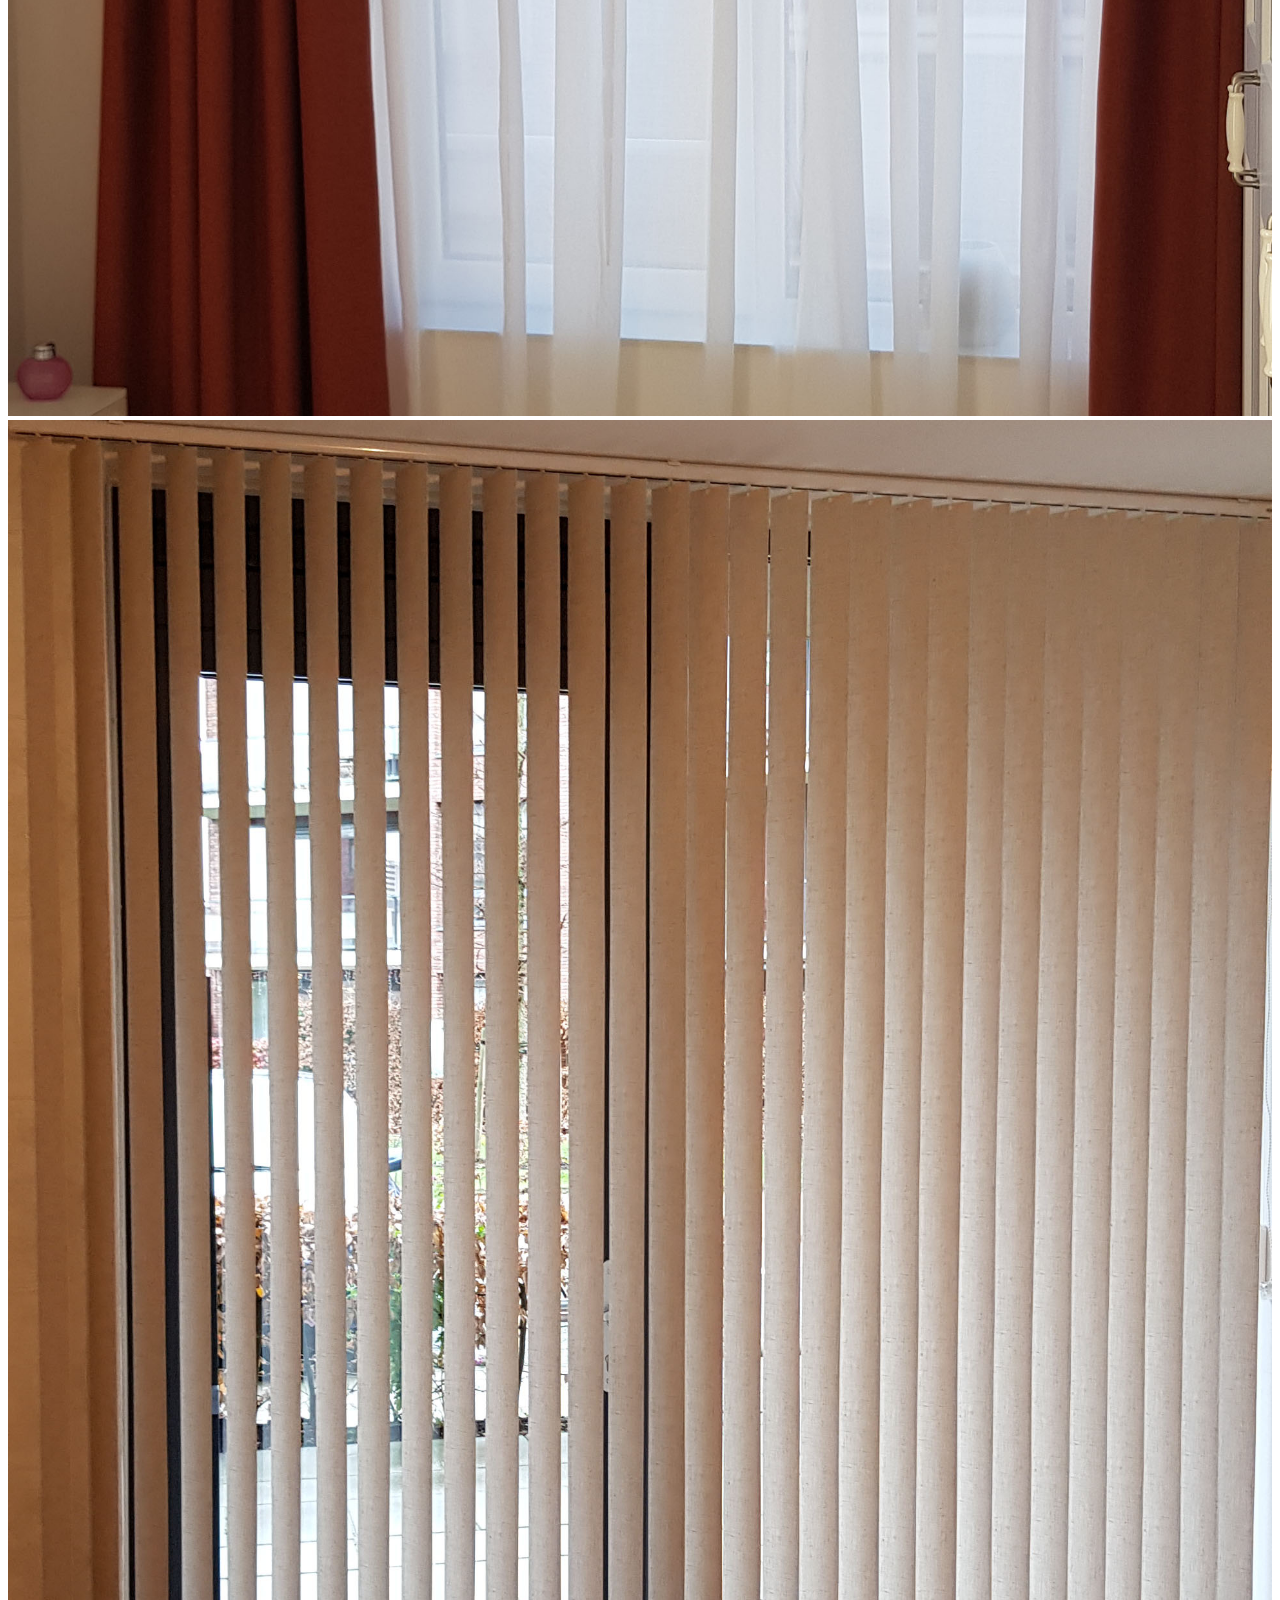
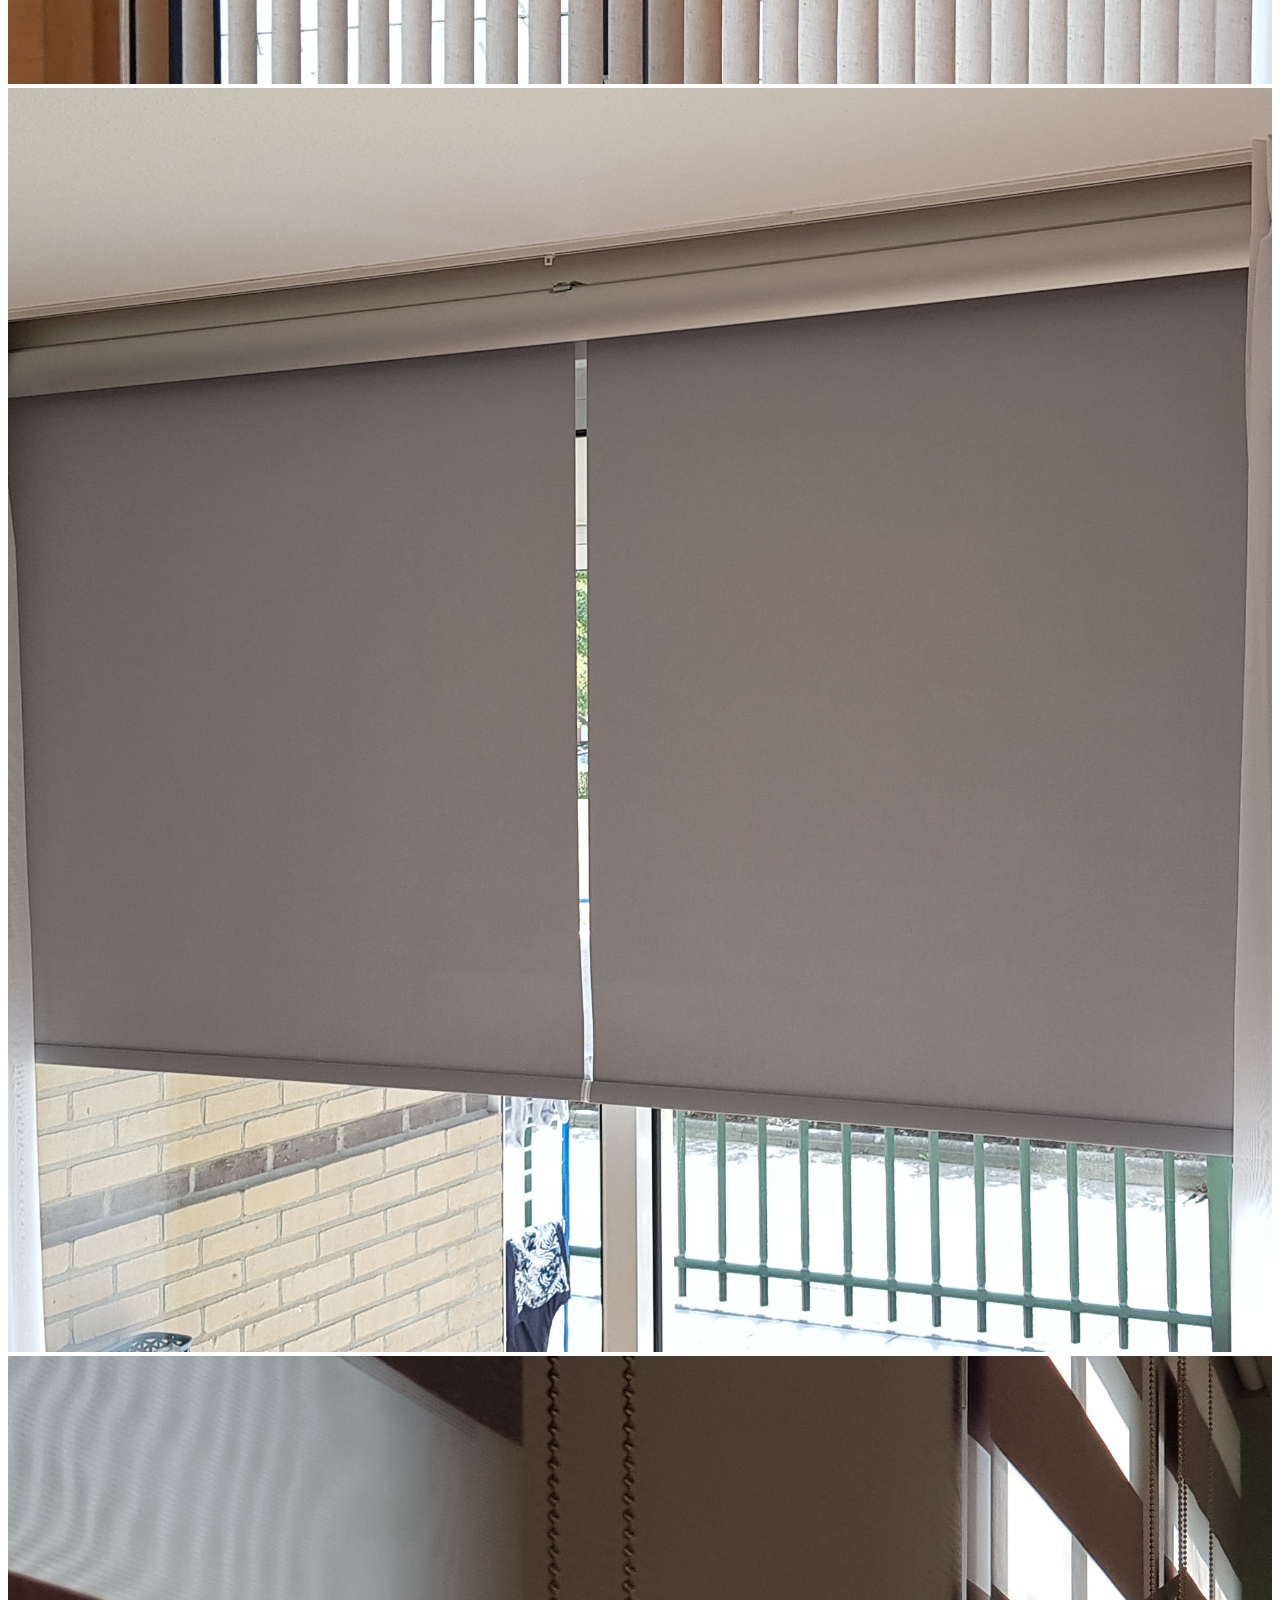
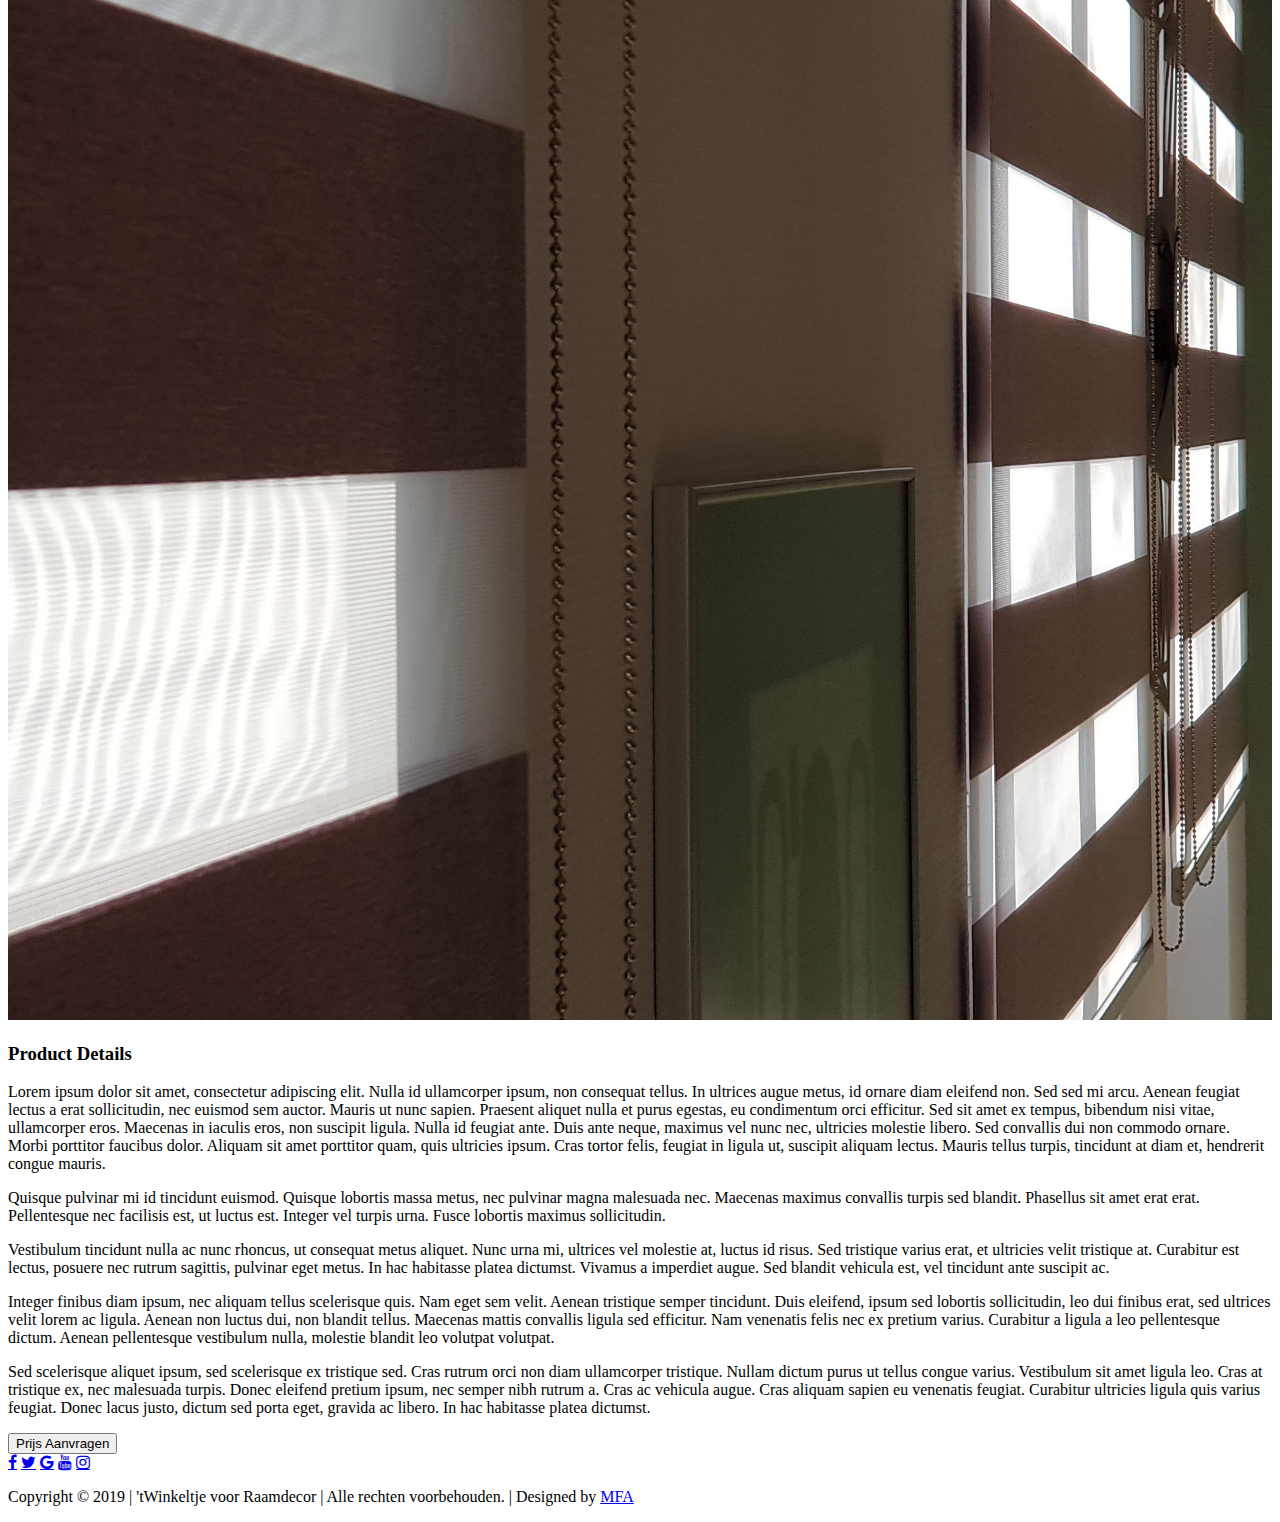
==== commit 82078939: "Update producten.html" ====
--- a/producten.html
+++ b/producten.html
@@ -90,35 +90,35 @@
      <h2 id="product-header">Aluminium Jaloezieën</h2>
          <div id="product-wrapper"> 
           <section id="main-product">
-             <div class="main-container">
+               <div class="main-container">
                 <div class="mainSlides">
                   <div class="main-numbertext">1 / 6</div>
-                  <img id="myimage" src="https://www.zonweringvoordelig.nl/write/afbeeldingen1/producten/luxaflex-houten-jaloezieen/Houten%20Jaloezie%201___Source.jpg" style="width:100%">
+                  <img id="myimage" src="metal-jlz.jpg" style="width:100%">
                 </div>
 
                 <div class="mainSlides">
                   <div class="main-numbertext">2 / 6</div>
-                  <img src="https://www.zonweringvoordelig.nl/write/afbeeldingen1/producten/luxaflex-houten-jaloezieen/Houten%20Jaloezie%201___Source.jpg" style="width:100%">
+                  <img src="houten-jlz.jpg" style="width:100%">
                 </div>
 
                 <div class="mainSlides">
                   <div class="main-numbertext">3 / 6</div>
-                  <img src="https://www.zonweringvoordelig.nl/write/afbeeldingen1/producten/luxaflex-houten-jaloezieen/Houten%20Jaloezie%201___Source.jpg" style="width:100%">
+                  <img src="vitrages.jpg" style="width:100%">
                 </div>
 
                 <div class="mainSlides">
                   <div class="main-numbertext">4 / 6</div>
-                  <img src="https://www.zonweringvoordelig.nl/write/afbeeldingen1/producten/luxaflex-houten-jaloezieen/Houten%20Jaloezie%201___Source.jpg" style="width:100%">
+                  <img src="lamellen.jpg" style="width:100%">
                 </div>
 
                 <div class="mainSlides">
                   <div class="main-numbertext">5 / 6</div>
-                  <img src="https://www.zonweringvoordelig.nl/write/afbeeldingen1/producten/luxaflex-houten-jaloezieen/Houten%20Jaloezie%201___Source.jpg" style="width:100%">
+                  <img src="rolgordijnen.jpg" style="width:100%">
                 </div>
 
                 <div class="mainSlides">
                   <div class="main-numbertext">6 / 6</div>
-                  <img src="https://www.zonweringvoordelig.nl/write/afbeeldingen1/producten/luxaflex-houten-jaloezieen/Houten%20Jaloezie%201___Source.jpg" style="width:100%">
+                  <img src="duorolgordijnen.jpg" style="width:100%">
                 </div>
 
                 <a class="main-prev" onclick="plusSlides(-1)">❮</a>
@@ -126,22 +126,22 @@
 
                 <div class="main-row">
                   <div class="main-column">
-                    <img class="main-demo main-cursor" src="https://www.zonweringvoordelig.nl/write/afbeeldingen1/producten/luxaflex-houten-jaloezieen/Houten%20Jaloezie%201___Source.jpg" style="width:100%" onclick="currentSlide(1)" alt="The Woods">
-                  </div>
-                  <div class="main-column">
-                    <img class="main-demo main-cursor" src="https://www.zonweringvoordelig.nl/write/afbeeldingen1/producten/luxaflex-houten-jaloezieen/Houten%20Jaloezie%201___Source.jpg" style="width:100%" onclick="currentSlide(2)" alt="Cinque Terre">
-                  </div>
-                  <div class="main-column">
-                    <img class="main-demo main-cursor" src="https://www.zonweringvoordelig.nl/write/afbeeldingen1/producten/luxaflex-houten-jaloezieen/Houten%20Jaloezie%201___Source.jpg" style="width:100%" onclick="currentSlide(3)" alt="Mountains and fjords">
-                  </div>
-                  <div class="main-column">
-                    <img class="main-demo main-cursor" src="https://www.zonweringvoordelig.nl/write/afbeeldingen1/producten/luxaflex-houten-jaloezieen/Houten%20Jaloezie%201___Source.jpg" style="width:100%" onclick="currentSlide(4)" alt="Northern Lights">
-                  </div>
-                  <div class="main-column">
-                    <img class="main-demo main-cursor" src="https://www.zonweringvoordelig.nl/write/afbeeldingen1/producten/luxaflex-houten-jaloezieen/Houten%20Jaloezie%201___Source.jpg" style="width:100%" onclick="currentSlide(5)" alt="Nature and sunrise">
+                    <img class="main-demo main-cursor" src="metal-jlz.jpg" style="width:100%" onclick="currentSlide(1)" alt="The Woods">
+                  </div>
+                  <div class="main-column">
+                    <img class="main-demo main-cursor" src="houten-jlz.jpg" style="width:100%" onclick="currentSlide(2)" alt="Cinque Terre">
+                  </div>
+                  <div class="main-column">
+                    <img class="main-demo main-cursor" src="vitrages.jpg" style="width:100%" onclick="currentSlide(3)" alt="Mountains and fjords">
+                  </div>
+                  <div class="main-column">
+                    <img class="main-demo main-cursor" src="lamellen.jpg" style="width:100%" onclick="currentSlide(4)" alt="Northern Lights">
+                  </div>
+                  <div class="main-column">
+                    <img class="main-demo main-cursor" src="rolgordijnen.jpg" style="width:100%" onclick="currentSlide(5)" alt="Nature and sunrise">
                   </div>    
                   <div class="main-column">
-                    <img class="main-demo main-cursor" src="https://www.zonweringvoordelig.nl/write/afbeeldingen1/producten/luxaflex-houten-jaloezieen/Houten%20Jaloezie%201___Source.jpg" style="width:100%" onclick="currentSlide(6)" alt="Snowy Mountains">
+                    <img class="main-demo main-cursor" src="duorolgordijnen.jpg" style="width:100%" onclick="currentSlide(6)" alt="Snowy Mountains">
                   </div>
                 </div>
               </div>
@@ -279,4 +279,4 @@
   
   
 </body>
-</html>+</html>
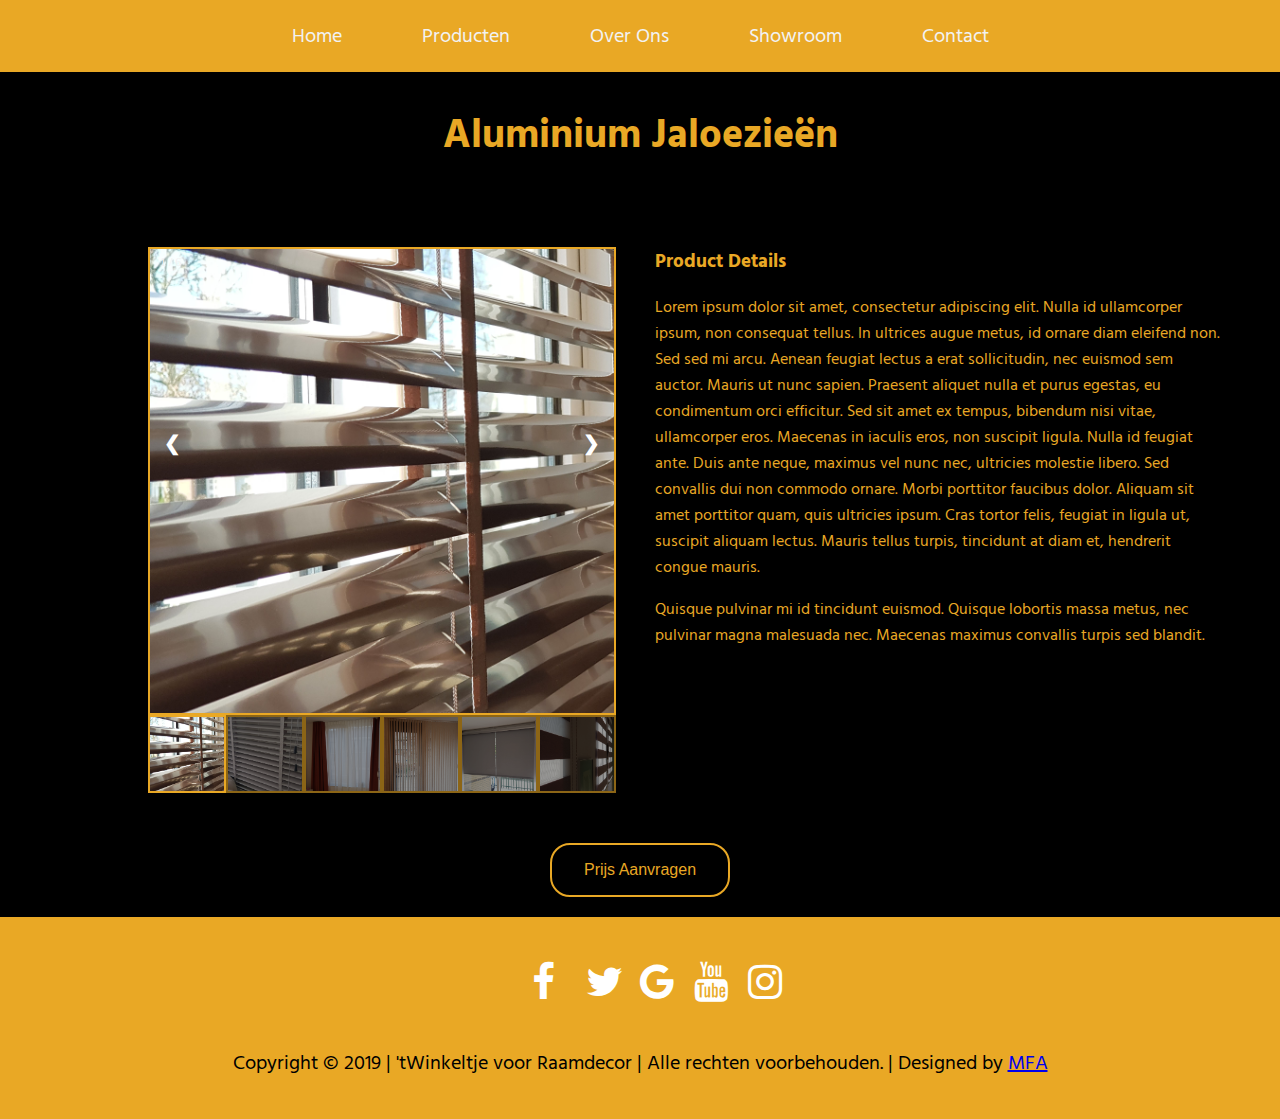
==== commit 45fdaaf1: "Update producten.html" ====
--- a/producten.html
+++ b/producten.html
@@ -13,7 +13,7 @@
   -->
   <title>Producten |'tWinkeltje voor Raamdecor</title>
   <link href="https://fonts.googleapis.com/css?family=Coiny|Hind+Siliguri" rel="stylesheet">
-  <link rel="stylesheet" href="styles/producten.css">
+  <link rel="stylesheet" href="producten.css">
   <link rel="stylesheet" href="https://cdnjs.cloudflare.com/ajax/libs/font-awesome/4.7.0/css/font-awesome.min.css">
 
 </head>
--- a/producten.css
+++ b/producten.css
@@ -0,0 +1,328 @@
+html {
+  scroll-behavior: smooth;
+}
+body {
+  margin: 0;
+  background: black;
+}
+
+* {
+  box-sizing: border-box;
+}
+
+
+
+.topnav {
+  overflow: hidden;
+  background-color: #e9a825;
+  display: flex;
+  z-index: 3;
+  box-shadow: 0 5px 0 rgba(0, 0, 0, 0.2);
+
+  }
+    #button-container {
+      margin: auto;
+    }
+
+    .topnav a {
+      display: block;
+      color: #f2f2f2;
+      float: left;
+      -webkit-transition-duration: 0.4s;
+      transition-duration: 0.4s;
+      text-align: center;
+      padding: 20px 40px;
+      text-decoration: none;
+      font-family: 'Hind Siliguri', sans-serif;
+      font-size: 20px;
+    }
+
+    .topnav a:hover {
+      color: black;
+    }
+
+    .topnav .icon {
+      display: none;
+    }
+    .sticky {
+      position: fixed;
+      top: 0;
+      width: 100%;
+    }
+
+  #to-top-btn {
+  display: none;
+  position: fixed;
+  bottom: 20px;
+  right: 30px;
+  z-index: 99;
+  font-size: 18px;
+  border: 1px solid rgba(233, 168, 37, 0.5);
+  outline: none;
+  background-color: rgba(0,0,0,0.5);
+  color: white;
+  cursor: pointer;
+  padding: 10px;
+  border-radius: 4px;
+}
+
+    #to-top-btn:hover {
+      background-color: #555;
+    }
+
+
+#footer {
+  background-color: #e9a825;
+  padding: 20px;
+}
+    #social-container {
+      text-align: center;
+}
+   #footer .fa {
+    padding: 20px;
+    font-size: 40px;
+    width: 30px;
+    margin: 5px 5px;
+    text-align: center;
+    text-decoration: none;
+    color: white;
+  }
+
+    #footer .fa:hover {
+        opacity: 0.7;
+    }
+
+  #copyright {
+   font-family: 'Hind Siliguri', sans-serif;
+   width: 100%;
+   font-size: 20px;
+   text-align: center; 
+  }
+
+@media screen and (max-width: 800px) {
+  
+  .topnav {
+    display: block;
+  }
+  .topnav a:not(:first-child) {display: none;}
+  .topnav a.icon {
+    float: right;
+    display: inline;
+  }
+  .topnav.responsive {position: relative;}
+  .topnav.responsive .icon {
+    position: absolute;
+    right: 0;
+    top: 0;
+  }
+  .topnav.responsive a {
+    float: none;
+    display: block;
+    text-align: left;
+  }
+}
+
+@media screen and (max-width: 760px) {
+  
+    #footer .fa {
+    font-size: 30px;
+  }
+    #copyright {
+   font-size: 4vw;
+  }
+  #to-top-btn {
+    right: 10px;
+  }
+}
+
+/*------------------------------------------------------------------------------------------------------------------------------------------------*/
+
+#product-wrapper {
+  display: flex;
+}
+
+#main-product {
+  padding: 20px;
+  width: 50%;
+}
+#product-header {
+font-family: 'Hind Siliguri', sans-serif;
+font-size: 40px;
+text-align: center;
+margin: 30px 30px 30px 30px;
+color: #e9a825;
+}
+
+.main-container img {
+  vertical-align: middle;
+  border: 2px solid #e9a825;
+}
+
+/* Position the image container (needed to position the left and right arrows) */
+.main-container {
+  position: relative;
+  height: auto;
+  width: 80%;
+  margin: 30px 30px 30px 10vw;
+}
+
+/* Hide the images by default */
+.mainSlides {
+  display: none;
+}
+
+/* Add a pointer when hovering over the thumbnail images */
+.main-cursor {
+  cursor: pointer;
+}
+
+/* Next & previous buttons */
+.main-prev,
+.main-next {
+  cursor: pointer;
+  position: absolute;
+  top: 40%;
+  width: auto;
+  padding: 16px;
+  margin-top: -50px;
+  color: white;
+  font-weight: bold;
+  font-size: 20px;
+  border-radius: 0 3px 3px 0;
+  user-select: none;
+  -webkit-user-select: none;
+}
+
+/* Position the "next button" to the right */
+.main-next {
+  right: 0;
+  border-radius: 3px 0 0 3px;
+}
+
+/* On hover, add a black background color with a little bit see-through */
+.main-prev:hover,
+.main-next:hover {
+  background-color: rgba(0, 0, 0, 0.8);
+}
+
+/* Number text (1/3 etc) */
+.main-numbertext {
+  color: #f2f2f2;
+  font-size: 12px;
+  padding: 8px 12px;
+  position: absolute;
+  top: 0;
+}
+
+.main-row:after {
+  content: "";
+  display: table;
+  clear: both;
+}
+
+/* Six columns side by side */
+.main-column {
+  float: left;
+  width: 16.66%;
+}
+
+/* Add a transparency effect for thumnbail images */
+.main-demo {
+  opacity: 0.6;
+}
+
+.main-active,
+.main-demo:hover {
+  opacity: 1;
+}
+.img-magnifier-container {
+  position:relative;
+}
+
+.img-magnifier-glass {
+  position: absolute;
+  border: 3px solid #000;
+  border-radius: 50%;
+  cursor: none;
+  width: 120px;
+  height: 120px;
+}
+
+#details-section {
+  color: #e9a825;
+  font-family: 'Hind Siliguri', sans-serif;  
+  width: 50%;
+  padding: 30px;
+  max-height: 35vw;
+  overflow: auto;
+  margin-right: 30px;
+  margin-bottom: 30px;
+
+}
+
+.price-button {
+  background-color: black; 
+  color: #e9a825; 
+  border: 2px solid #e9a825;
+  border-radius: 20px;
+  padding: 16px 32px;
+  text-align: center;
+  text-decoration: none;
+  display: block;
+  font-size: 16px;
+  margin: auto;
+  margin-bottom: 20px;
+  -webkit-transition-duration: 0.4s; 
+  transition-duration: 0.4s;
+  cursor: pointer;
+}
+
+.price-button:hover {
+  background-color: #e9a825;
+  color: black;
+}
+
+
+
+
+
+
+
+
+
+
+
+
+@media only screen and (max-width: 900px) {
+  
+  #product-wrapper {
+    display: block;
+  }
+ 
+  #details-section {
+    width: 100%;
+    max-height: 90vw;
+  }
+  #details-header {
+  text-align: center;
+  }
+  
+  #main-product {
+    width: 100%;
+  }
+  
+  .main-container {
+  height: auto;
+  width: 80%;
+  margin: auto;
+  }
+  
+  .img-magnifier-glass {
+  border: none;
+  width: 0;
+  height: 0;
+}
+
+
+
+}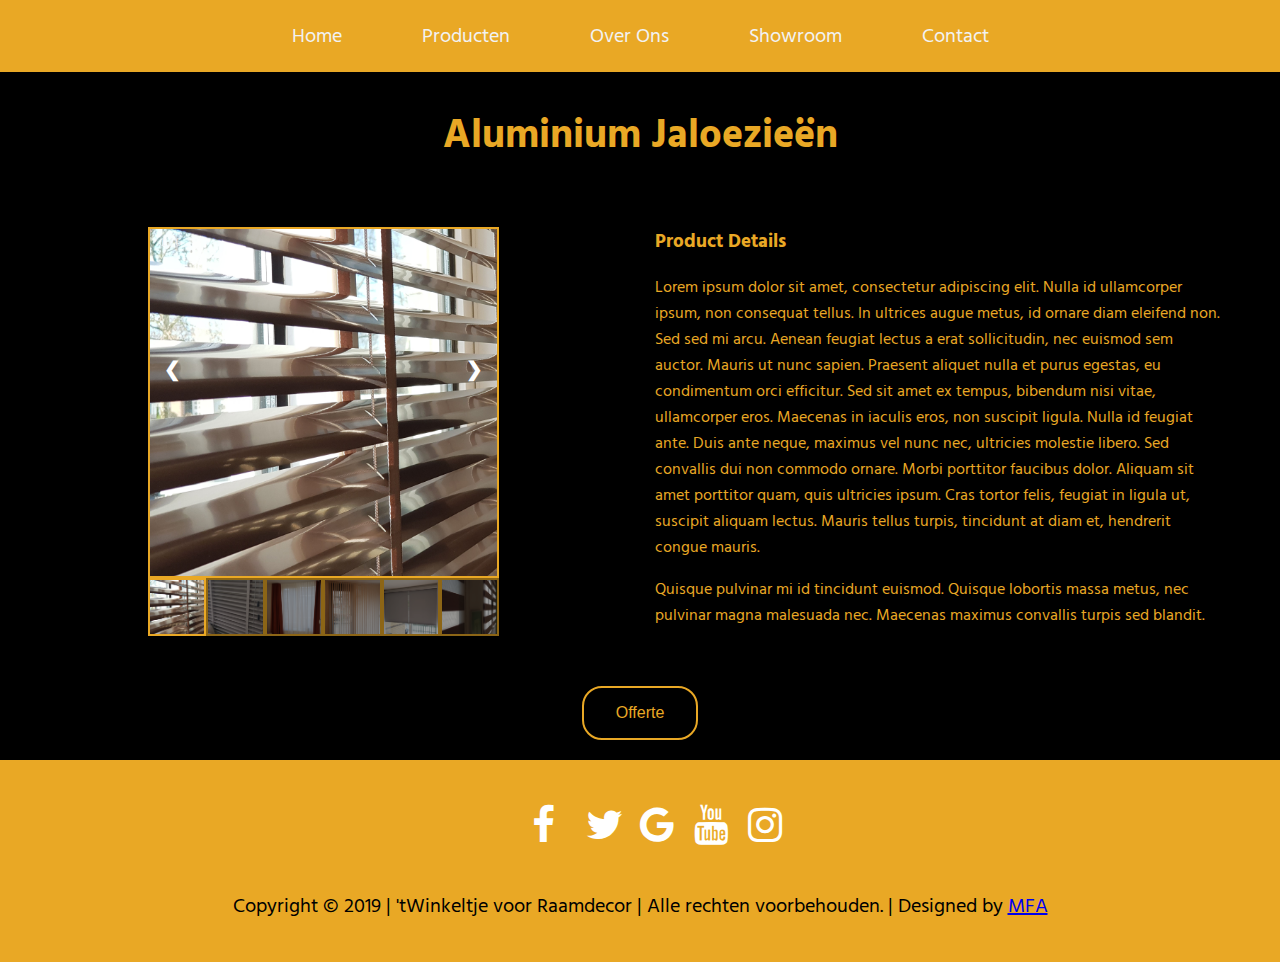
==== commit f9cb0e97: "Update producten.html" ====
--- a/producten.html
+++ b/producten.html
@@ -257,7 +257,84 @@
             </div>
           </section>
       
-        <button class="price-button">Prijs Aanvragen</button>
+        <button class="price-button" href="javascript:void(0)" onclick="callForm()">Offerte</button>
+          
+          <script>
+            function callForm() {
+              var form = document.getElementById("form-container");
+              form.style.display = "block";
+            }
+          </script>
+      
+      
+          <section id="prijs-form-section">
+            
+            <div id="form-container">
+              <h2 id="form-header">Offerte Form</h2>
+              <form>
+                
+                <div style="display:flex;">
+                  <div style="width:50%;" class="input-text-left-container">
+                    <label for="fname">Voornaam</label>
+                    <input type="text" id="fname" name="firstname" placeholder="Uw Voornaam.." required>
+                  </div>
+                
+                  <div style="width:50%;">
+                    <label for="lname">Achternaam</label>
+                    <input type="text" id="lname" name="lastname" placeholder="Uw Achternaam.." required>
+                  </div>
+                 </div>
+                 
+                <div style="display:flex;">
+                  <div style="width:50%;" class="input-text-left-container">
+                    <label for="email">E-Mail</label>
+                    <input type="email" id="email" name="email" placeholder="E-Mail.." required>
+                  </div>
+                
+                  <div style="width:50%;">
+                    <label for="telephone">Telefoon</label>
+                    <input type="text" id="telephone" name="telefoon" placeholder="Telefoon.." required>
+                  </div>
+                </div>
+                
+                <div style="display:flex;">
+                  <div style="width:50%;" class="input-text-left-container">
+                    <label for="straat">Straat</label>
+                    <input type="text" id="straat" name="straat" placeholder="Straat.." required>
+                  </div>
+                
+                  <div style="width:50%;">
+                    <label for="woonplaats">Woonplaats</label>
+                    <input type="text" id="woonplaats" name="woonplaats" placeholder="Woonplaats.." required>
+                  </div>
+                </div>
+                
+                <div style="display:flex;">
+                  <div style="width:50%;" class="input-text-left-container">
+                    <label for="postcode">Postcode</label>
+                    <input type="text" id="postcode" name="postcode" placeholder="Postcode.." required>
+                  </div>
+                
+                  <div style="width:50%;">
+                    <label for="product">Product</label>
+                      <input type="text" id="product" name="product" value="Aluminium Jaloezieën" placeholder="Aluminium Jaloezieën" disabled>
+                  </div>
+                </div>
+                
+                
+                
+                
+                
+                
+                
+
+                <label for="subject">Beschrijving</label>
+                <textarea id="subject" name="subject" placeholder="Beschrijving.." style="height:200px"></textarea>
+
+                <input type="submit" id="submit-btn" value="Verzend">
+              </form>
+            </div>
+          </section>
       
     </main>
     
--- a/producten.css
+++ b/producten.css
@@ -149,7 +149,7 @@
 font-family: 'Hind Siliguri', sans-serif;
 font-size: 40px;
 text-align: center;
-margin: 30px 30px 30px 30px;
+margin: 30px 30px 10px 30px;
 color: #e9a825;
 }
 
@@ -162,7 +162,7 @@
 .main-container {
   position: relative;
   height: auto;
-  width: 80%;
+  width: 60%;
   margin: 30px 30px 30px 10vw;
 }
 
@@ -271,6 +271,7 @@
   display: block;
   font-size: 16px;
   margin: auto;
+  margin-top: 0;
   margin-bottom: 20px;
   -webkit-transition-duration: 0.4s; 
   transition-duration: 0.4s;
@@ -281,7 +282,55 @@
   background-color: #e9a825;
   color: black;
 }
-
+.price-button:focus {
+  outline: none;
+}
+input[type=text], input[type=email], select, textarea {
+  width: 100%;
+  padding: 12px;
+  border: 1px solid #ccc;
+  border-radius: 4px;
+  box-sizing: border-box;
+  margin-top: 6px;
+  margin-bottom: 16px;
+  resize: vertical;
+}
+
+
+input[type=submit] {
+  background-color: black;
+  display: block;
+  color: #e9a825;
+  padding: 12px 20px;
+  border: 1px solid black;
+  border-radius: 4px;
+  cursor: pointer;
+  -webkit-transition-duration: 0.4s; 
+  transition-duration: 0.4s;
+  margin: auto;
+}
+
+input[type=submit]:hover {
+  background-color: #e9a825;
+  color: black;
+}
+
+#form-container {
+  font-family: 'Hind Siliguri', sans-serif; 
+  background-color: #e9a825;
+  display: none;
+  border-radius: 20px;
+  padding: 20px;
+  width: 80%;
+  margin: auto;
+  margin-bottom: 10px;
+}
+#form-container h2{
+  text-align: center;
+}
+.input-text-left-container {
+  margin-right: 10px;
+}
 
 
 
@@ -325,4 +374,4 @@
 
 
 
-}+}
